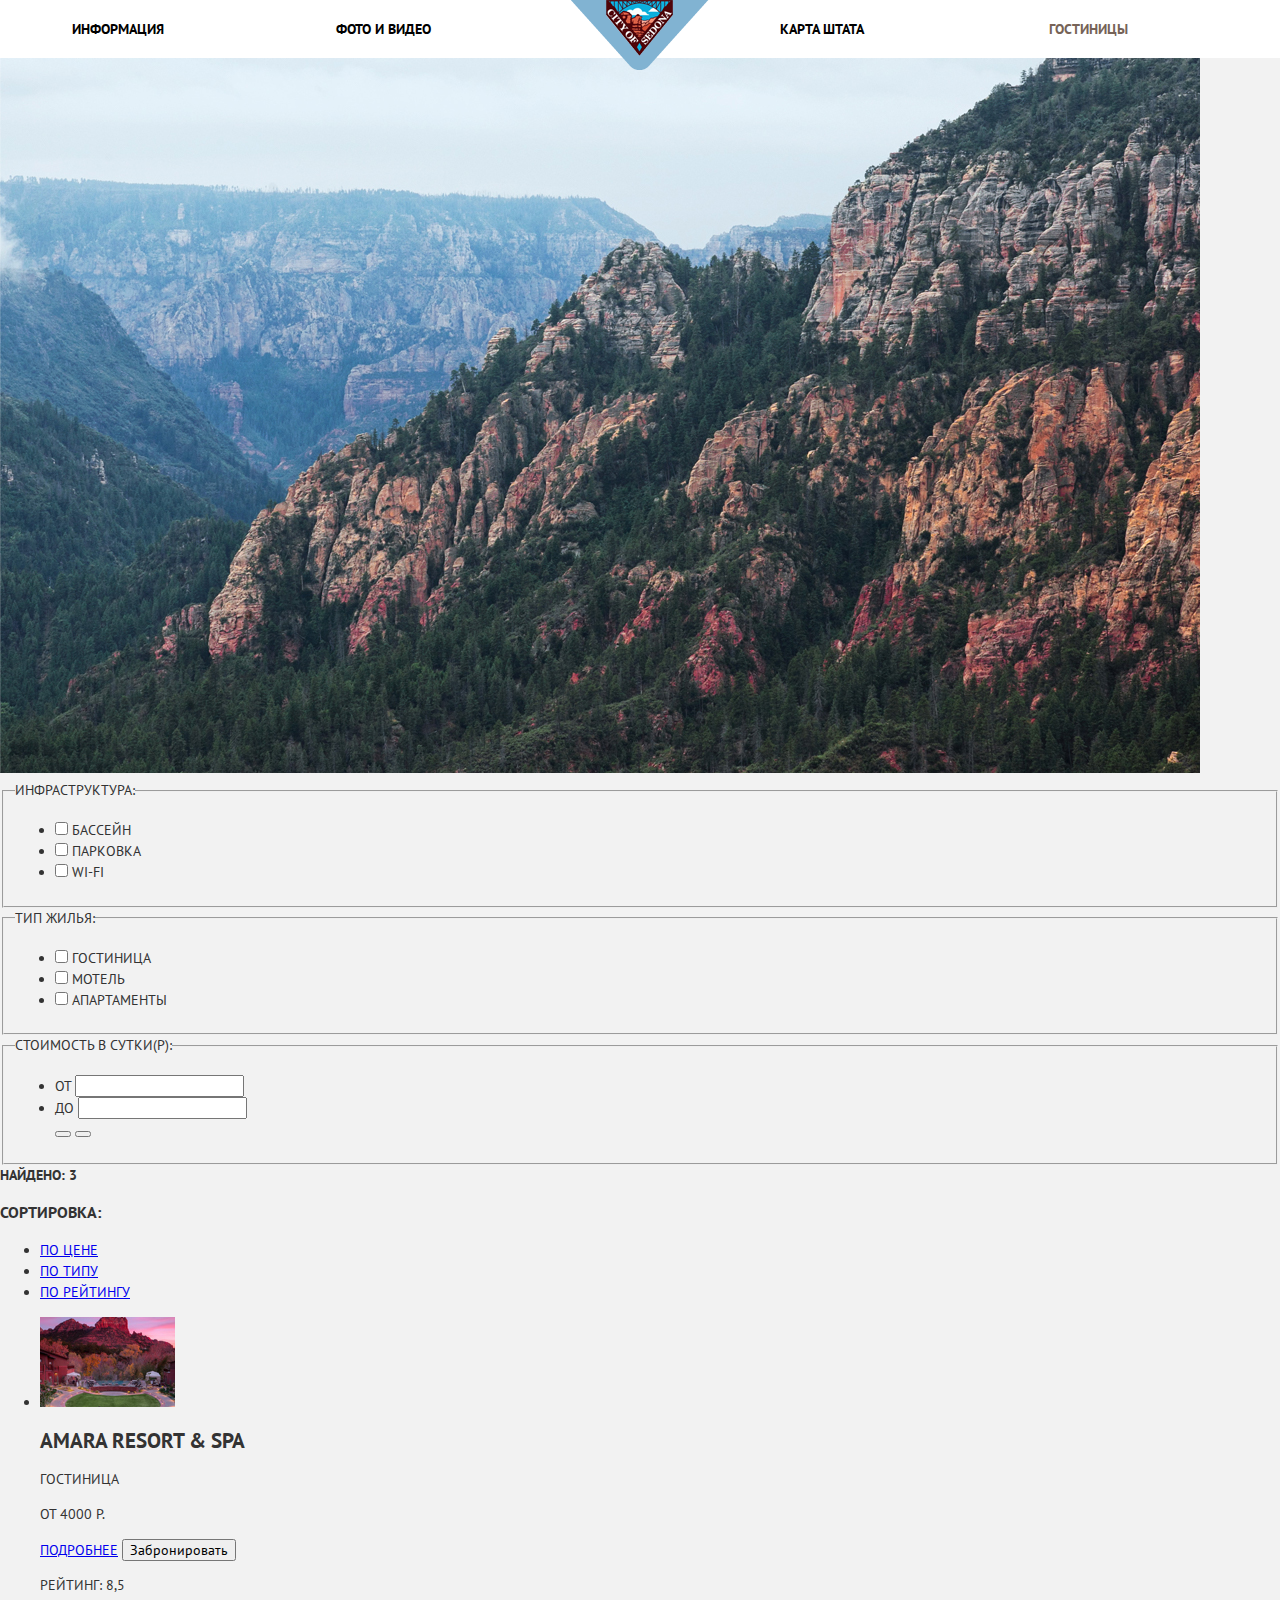
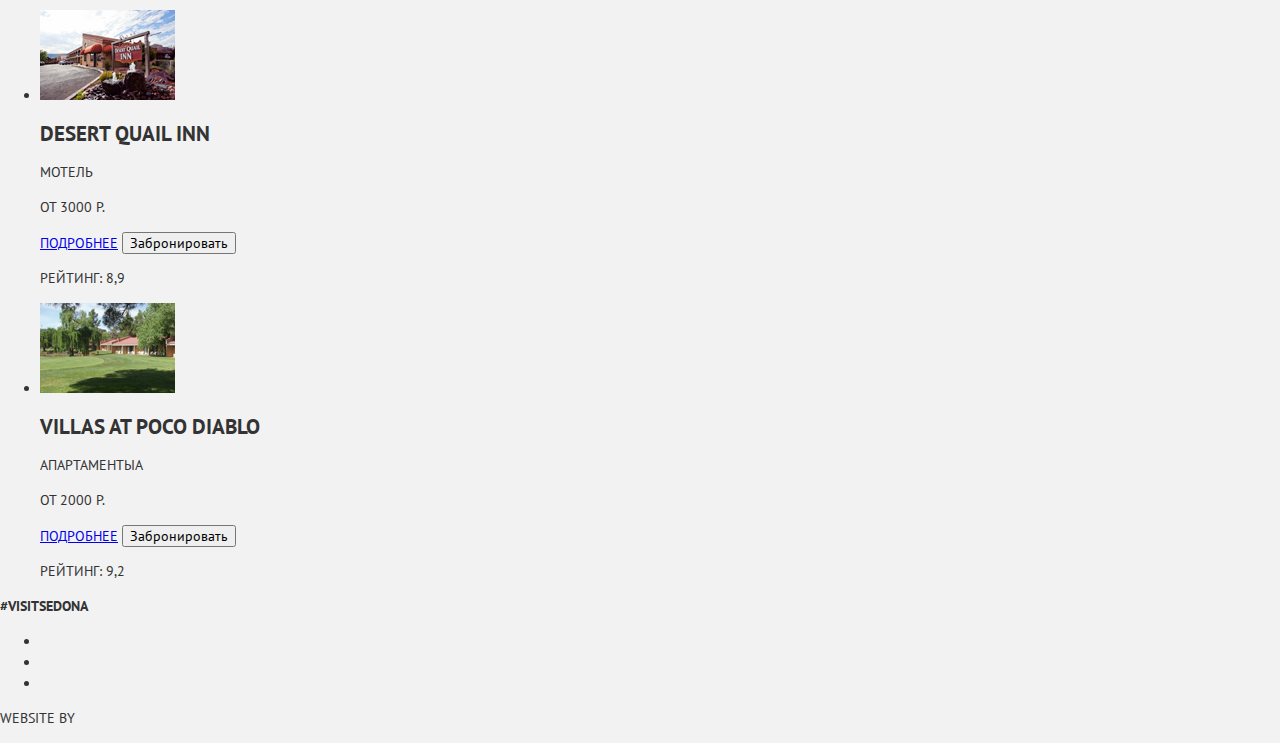
==== hotels.html @ 904fd927 "fix header markup and add styles" ====
<!DOCTYPE html>
<html lang="ru">

<head>
    <meta charset="UTF-8">
    <title>Поиск гостиниц на сайте «Седона»</title>
    <link href="https://fonts.googleapis.com/css?family=PT+Sans:400,700&display=swap&subset=cyrillic" rel="stylesheet">
    <link href="css/normalize.css" rel="stylesheet">
    <link href="css/style.css" rel="stylesheet">
</head>

<body>
    <header class="main-header">
        <a class="main-logo" href="index.html"><img src="img/main-logo.png" width="138" height="70"
                alt="Главный логотип"></a>
        <nav class="main-navigation">
            <ul class="main-menu">
                <li class="menu-item"><a href="#">Информация</a></li>
                <li class="menu-item"><a href="#">Фото и видео</a></li>
                <li class="menu-item"><a href="#">Карта штата</a></li>
                <li class="menu-item current-page"><a>Гостиницы</a></li>
            </ul>
        </nav>
    </header>
    <main>
        <h1 class="visually-hidden">Поиск гостиниц на сайте «Седона»</h1>
        <section class="filter">
            <form action="" method="POST">
                <fieldset>
                    <legend class="filter-title">Инфраструктура:</legend>
                    <ul class="filter-list">
                        <li class="filter-item">
                            <input type="checkbox" name="pool" id="pool">
                            <label for="pool">Бассейн</label>
                        </li>
                        <li class="filter-item">
                            <input type="checkbox" name="parking" id="parking">
                            <label for="parking">Парковка</label>
                        </li>
                        <li class="filter-item">
                            <input type="checkbox" name="wi-fi" id="wi-fi">
                            <label for="wi-fi">Wi-Fi</label>
                        </li>
                    </ul>
                </fieldset>
                <fieldset>
                    <legend class="filter-title">Тип жилья:</legend>
                    <ul class="filter-list">
                        <li class="filter-item">
                            <input type="checkbox" name="hotel" id="hotel">
                            <label for="hotel">Гостиница</label>
                        </li>
                        <li class="filter-item">
                            <input type="checkbox" name="motel" id="motel">
                            <label for="motel">Мотель</label>
                        </li>
                        <li class="filter-item">
                            <input type="checkbox" name="apartments" id="apartments">
                            <label for="apartments">Апартаменты</label>
                        </li>
                    </ul>
                </fieldset>
                <fieldset>
                    <legend class="filter-title">Стоимость в сутки(р):</legend>
                    <ul class="filter-list">
                        <li class="filter-item">
                            <label for="price-from">От</label>
                            <input type="text" name="price-from" id="price-from">
                        </li>
                        <li class="filter-item">
                            <label for="price-to">До</label>
                            <input type="text" name="price-to" id="price-to">
                        </li>
                        <div class="range-filter">
                            <div class="progress-line">
                                <button type="button"><span class="visually-hidden">Цена от</span></button>
                                <button type="button"><span class="visually-hidden">Цена до</span></button>
                            </div>
                        </div>
                    </ul>
                </fieldset>
            </form>
        </section>
        <section class="content-sort">
            <b class="search-result">Найдено: 3</b>
            <h3 class="filter-title">Сортировка:</h3>
            <ul class="sort-list">
                <li><a href="#" class="list-item">По цене</a></li>
                <li><a href="#" class="list-item">По типу</a></li>
                <li><a href="#" class="list-item">По рейтингу</a></li>
            </ul>
            <div class="top-down-sort">
                <a class="top-sort" href="#"><span class="visually-hidden">По-возрастанию</span></a>
                <a class="down-sort" href="#"><span class="visually-hidden">По-убыванию</span></a>
            </div>
        </section>
        <section class="booking">
            <ul class="booking-list">
                <li class="booking-item">
                    <div class="booking-logo">
                        <img src="img/booking_item_1.jpg" width="135" height="90" alt="Гостиница Amara Resort & Spa">
                    </div>
                    <div class="booking-info">
                        <h2 class="booking-title">Amara Resort & Spa</h2>
                        <p class="booking-type">Гостиница</p>
                        <p class="booking-price">ОТ 4000 Р.</p>
                        <a href="#" class="btn booking-btn">Подробнее</a>
                        <button type="submit" class="btn">Забронировать</button>
                    </div>
                    <div class="rating">
                        <p class="rating-stars"></p>
                        <p class="rating-number">Рейтинг: 8,5</p>
                    </div>
                </li>
                <li class="booking-item">
                    <div class="booking-logo">
                        <img src="img/booking_item_2.jpg" width="135" height="90" alt="Мотель Desert Quail Inn">
                    </div>
                    <div class="booking-info">
                        <h2 class="booking-title">Desert Quail Inn</h2>
                        <p class="booking-type">Мотель</p>
                        <p class="booking-price">ОТ 3000 Р.</p>
                        <a href="#" class="btn booking-btn">Подробнее</a>
                        <button type="submit" class="btn">Забронировать</button>
                    </div>
                    <div class="rating">
                        <p class="rating-stars"></p>
                        <p class="rating-number">Рейтинг: 8,9</p>
                    </div>
                </li>
                <li class="booking-item">
                    <div class="booking-logo">
                        <img src="img/booking_item_3.jpg" width="135" height="90"
                            alt="Апартаменты Villas at Poco Diablo">
                    </div>
                    <div class="booking-info">
                        <h2 class="booking-title">Villas at Poco Diablo</h2>
                        <p class="booking-type">Апартаментыа</p>
                        <p class="booking-price">ОТ 2000 Р.</p>
                        <a href="#" class="btn booking-btn">Подробнее</a>
                        <button type="submit" class="btn">Забронировать</button>
                    </div>
                    <div class="rating">
                        <p class="rating-stars"></p>
                        <p class="rating-number">Рейтинг: 9,2</p>
                    </div>
                </li>
            </ul>

        </section>
    </main>
    <footer class="main-footer">
        <div class="footer-bottom">
            <b>#visitsedona</b>
            <div class="footer-social">
                <ul class="social-list">
                    <li><a class="social-item" href="#"><span class="visually-hidden">Twitter</span></a></li>
                    <li><a class="social-item" href="#"><span class="visually-hidden">Facebook</span></a></li>
                    <li><a class="social-item" href="#"><span class="visually-hidden">YouTube</span></a></li>
                </ul>
            </div>
            <div class="footer-developer">
                <p>Website by</p>
                <a class="footer-developer-logo" href="https://htmlacademy.ru/intensive/htmlcss"><span
                        class="visually-hidden">HTML Academy</span><a>
            </div>
        </div>
    </footer>
</body>

</html>
---- css/style.css ----
body {
    min-width: 1200px;

    font-size: 14px;
    line-height: 21px;
    font-family: 'PT Sans', 'Arial', sans-serif;

    text-transform: uppercase;

    background-color: #f2f2f2;
    color: #333333;
}

.container {
    margin: 0 auto;

    width: 1200px;

    box-shadow: 0px 5px 5px 0px rgba(0, 0, 0, 0.2);
}

.visually-hidden:not(:focus):not(:active),
input[type="checkbox"].visually-hidden,
input[type="radio"].visually-hidden {
    position: absolute;

    width: 1px;
    height: 1px;
    margin: -1px;
    border: 0;
    padding: 0;

    white-space: nowrap;

    clip-path: inset(100%);
    clip: rect(0 0 0 0);
    overflow: hidden;
}

.main-header {
    position: relative;

    min-height: 780px;

    background-color: #fff;

    background: url("../img/header_bg.jpg") 0 0 no-repeat;
    z-index: -1;
}

.main-menu {
    display: flex;

    margin: 0;
    padding: 0 72px;

    list-style: none;

    background-color: #fff;
}

.main-logo img {
    position: absolute;

    display: block;
    top: 0;
    left: 50%;

    margin-left: -69px;

    width: 138px;
    height: 70px;
}

.menu-item {
    padding: 16px 0;

    width: 264px;

    text-align: left;
}

.menu-item:nth-child(n + 3) {
    text-align: right;
}

.menu-item a {

    line-height: 26px;
    font-weight: bold;

    text-decoration: none;

    color: #000;
}

.menu-item a:hover {
    color: #81b3d2;
}

.menu-item a:active {
    color: #000;
    opacity: 0.3;
}

.menu-item.current-page a,
.menu-item.current-page a:hover,
.menu-item.current-page a:active {
    color: #766357;
    opacity: 1;
}

.header-greeting-title {
    position: relative;

    padding-top: 76px;
    padding-bottom: 80px;
}

.header-greeting-title img {
    display: block;

    margin: 0 auto;
}

.header-greeting-title::after {
    content: "";

    position: absolute;

    bottom: 0;
    left: 0;

    width: 1200px;
    height: 57px;
    background: url("../img/decorate_header_shape.png") 0 0 no-repeat;
}

.about-description {
    padding: 60px 313px 53px 312px;
    background-color: #fff;
}

.about-description b {
    display: inline-block;

    padding-bottom: 30px;

    font-size: 21px;
    line-height: 26px;

    text-align: center;

    color: #000;
}

.about-description p {
    margin: 0;

    line-height: 26px;

    text-align: center;
}
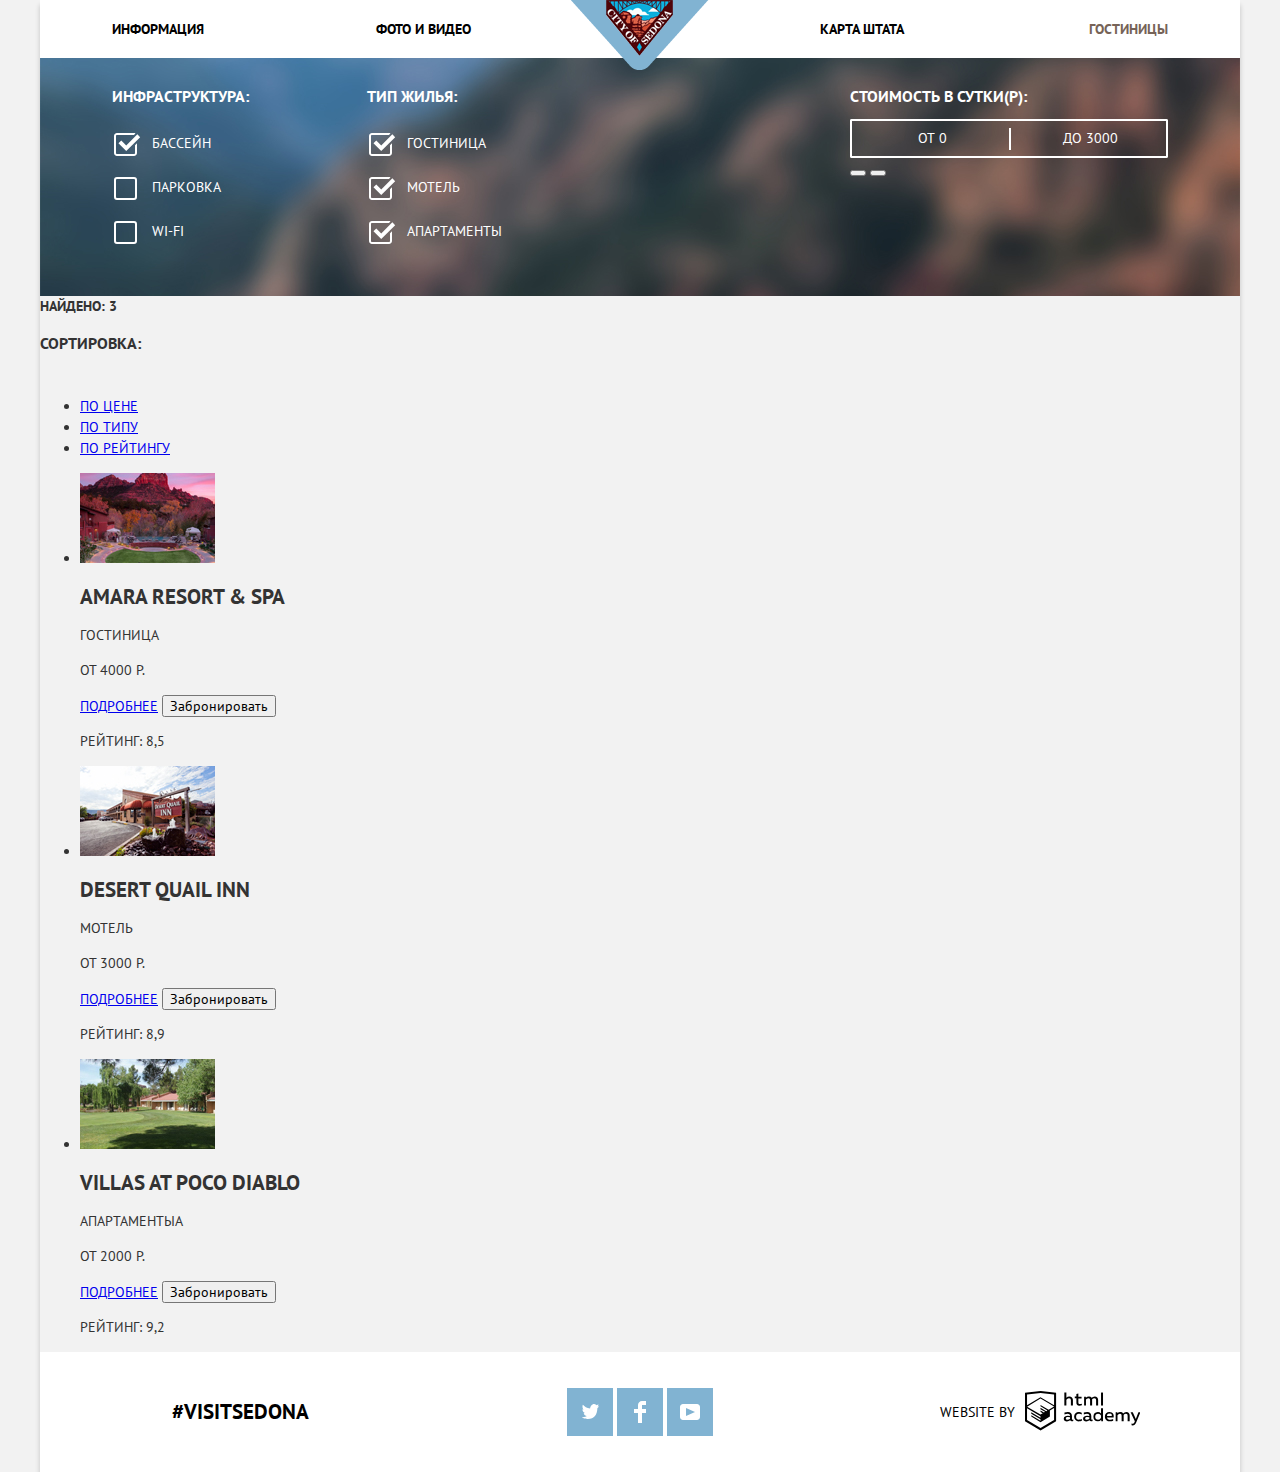
==== commit d564538a: "add styles to header filter of inner page" ====
--- a/hotels.html
+++ b/hotels.html
@@ -9,8 +9,8 @@
     <link href="css/style.css" rel="stylesheet">
 </head>
 
-<body>
-    <header class="main-header">
+<body class="container">
+    <header class="main-header inner-page">
         <a class="main-logo" href="index.html"><img src="img/main-logo.png" width="138" height="70"
                 alt="Главный логотип"></a>
         <nav class="main-navigation">
@@ -18,66 +18,70 @@
                 <li class="menu-item"><a href="#">Информация</a></li>
                 <li class="menu-item"><a href="#">Фото и видео</a></li>
                 <li class="menu-item"><a href="#">Карта штата</a></li>
-                <li class="menu-item current-page"><a>Гостиницы</a></li>
+                <li class="menu-item current-page"><a href="#">Гостиницы</a></li>
             </ul>
         </nav>
     </header>
     <main>
         <h1 class="visually-hidden">Поиск гостиниц на сайте «Седона»</h1>
         <section class="filter">
-            <form action="" method="POST">
-                <fieldset>
+            <form class="filter-form" action="" method="POST">
+                <fieldset class="filter-infrastructure">
                     <legend class="filter-title">Инфраструктура:</legend>
                     <ul class="filter-list">
                         <li class="filter-item">
-                            <input type="checkbox" name="pool" id="pool">
+                            <input class="visually-hidden checkbox-filter" type="checkbox" name="pool" id="pool"
+                                checked>
                             <label for="pool">Бассейн</label>
                         </li>
                         <li class="filter-item">
-                            <input type="checkbox" name="parking" id="parking">
+                            <input class="visually-hidden checkbox-filter" type="checkbox" name="parking" id="parking">
                             <label for="parking">Парковка</label>
                         </li>
                         <li class="filter-item">
-                            <input type="checkbox" name="wi-fi" id="wi-fi">
+                            <input class="visually-hidden checkbox-filter" type="checkbox" name="wi-fi" id="wi-fi">
                             <label for="wi-fi">Wi-Fi</label>
                         </li>
                     </ul>
                 </fieldset>
-                <fieldset>
+                <fieldset class="filter-housing-type">
                     <legend class="filter-title">Тип жилья:</legend>
                     <ul class="filter-list">
                         <li class="filter-item">
-                            <input type="checkbox" name="hotel" id="hotel">
+                            <input class="visually-hidden checkbox-filter" type="checkbox" name="hotel" id="hotel"
+                                checked>
                             <label for="hotel">Гостиница</label>
                         </li>
                         <li class="filter-item">
-                            <input type="checkbox" name="motel" id="motel">
+                            <input class="visually-hidden checkbox-filter" type="checkbox" name="motel" id="motel"
+                                checked>
                             <label for="motel">Мотель</label>
                         </li>
                         <li class="filter-item">
-                            <input type="checkbox" name="apartments" id="apartments">
+                            <input class="visually-hidden checkbox-filter" type="checkbox" name="apartments"
+                                id="apartments" checked>
                             <label for="apartments">Апартаменты</label>
                         </li>
                     </ul>
                 </fieldset>
-                <fieldset>
+                <fieldset class="filter-price">
                     <legend class="filter-title">Стоимость в сутки(р):</legend>
-                    <ul class="filter-list">
-                        <li class="filter-item">
+                    <div class="filter-price-wrapper">
+                        <div class="filter-price-item item-left">
                             <label for="price-from">От</label>
-                            <input type="text" name="price-from" id="price-from">
-                        </li>
-                        <li class="filter-item">
+                            <input type="text" name="price-from" id="price-from" value="0">
+                        </div>
+                        <div class="filter-price-item item-right">
                             <label for="price-to">До</label>
-                            <input type="text" name="price-to" id="price-to">
-                        </li>
-                        <div class="range-filter">
-                            <div class="progress-line">
-                                <button type="button"><span class="visually-hidden">Цена от</span></button>
-                                <button type="button"><span class="visually-hidden">Цена до</span></button>
-                            </div>
+                            <input type="text" name="price-to" id="price-to" value="3000">
                         </div>
-                    </ul>
+                    </div>
+                    <div class="range-filter">
+                        <div class="progress-line">
+                            <button type="button"><span class="visually-hidden">Цена от</span></button>
+                            <button type="button"><span class="visually-hidden">Цена до</span></button>
+                        </div>
+                    </div>
                 </fieldset>
             </form>
         </section>
@@ -150,21 +154,61 @@
         </section>
     </main>
     <footer class="main-footer">
-        <div class="footer-bottom">
+        <div class="footer-bottom inner-page">
             <b>#visitsedona</b>
             <div class="footer-social">
                 <ul class="social-list">
-                    <li><a class="social-item" href="#"><span class="visually-hidden">Twitter</span></a></li>
-                    <li><a class="social-item" href="#"><span class="visually-hidden">Facebook</span></a></li>
-                    <li><a class="social-item" href="#"><span class="visually-hidden">YouTube</span></a></li>
+                    <li><a class="social-item social-vk" href="#"><span class="visually-hidden">Twitter</span></a>
+                    </li>
+                    <li><a class="social-item social-fb" href="#"><span class="visually-hidden">Facebook</span></a>
+                    </li>
+                    <li><a class="social-item social-youtube" href="#"><span class="visually-hidden">YouTube</span></a>
+                    </li>
                 </ul>
             </div>
             <div class="footer-developer">
                 <p>Website by</p>
-                <a class="footer-developer-logo" href="https://htmlacademy.ru/intensive/htmlcss"><span
-                        class="visually-hidden">HTML Academy</span><a>
+                <a class="footer-developer-logo" href="https://htmlacademy.ru/intensive/htmlcss"><svg id="Layer_1"
+                        data-name="Layer 1" xmlns="http://www.w3.org/2000/svg" viewBox="0 0 113 39">
+                        <title>logo_name</title>
+                        <path
+                            d="M401.93,351.51a2.07,2.07,0,0,0,.58-0.11v1.4a3.41,3.41,0,0,1-1.24.22,1.75,1.75,0,0,1-1.75-1,5.08,5.08,0,0,1-3.3,1.13c-1.59,0-3.06-.87-3.06-2.68,0-2.24,2.08-2.93,3.9-2.93a11.63,11.63,0,0,1,2.28.26v-0.31c0-1.09-.8-1.86-2.3-1.86a7.79,7.79,0,0,0-3.15.67v-1.79a10.72,10.72,0,0,1,3.35-.58c2.48,0,4,1.18,4,3.83v3.14A0.57,0.57,0,0,0,401.93,351.51Zm-6.76-1.19a1.42,1.42,0,0,0,1.64,1.29,3.56,3.56,0,0,0,2.53-1V349.1a10.21,10.21,0,0,0-1.9-.22C396.34,348.89,395.17,349.23,395.17,350.33Z"
+                            transform="translate(-355.09 -323.29)" />
+                        <path
+                            d="M408.15,343.91a5.29,5.29,0,0,1,2.7.67v1.79a4.28,4.28,0,0,0-2.42-.73,2.89,2.89,0,1,0,0,5.76,5.26,5.26,0,0,0,2.55-.67v1.8a6.58,6.58,0,0,1-2.9.6,4.42,4.42,0,0,1-4.72-4.54A4.54,4.54,0,0,1,408.15,343.91Z"
+                            transform="translate(-355.09 -323.29)" />
+                        <path
+                            d="M420.93,351.51a2.07,2.07,0,0,0,.58-0.11v1.4a3.41,3.41,0,0,1-1.24.22,1.75,1.75,0,0,1-1.75-1,5.08,5.08,0,0,1-3.3,1.13c-1.59,0-3.06-.87-3.06-2.68,0-2.24,2.08-2.93,3.9-2.93a11.63,11.63,0,0,1,2.28.26v-0.31c0-1.09-.8-1.86-2.3-1.86a7.79,7.79,0,0,0-3.15.67v-1.79a10.72,10.72,0,0,1,3.35-.58c2.48,0,4,1.18,4,3.83v3.14A0.57,0.57,0,0,0,420.93,351.51Zm-6.76-1.19a1.42,1.42,0,0,0,1.64,1.29,3.56,3.56,0,0,0,2.53-1V349.1a10.21,10.21,0,0,0-1.9-.22C415.33,348.89,414.17,349.23,414.17,350.33Z"
+                            transform="translate(-355.09 -323.29)" />
+                        <path
+                            d="M431.76,340.14V352.9H430v-1.39a4.07,4.07,0,0,1-3.35,1.62,4.62,4.62,0,0,1,0-9.22,4,4,0,0,1,3.15,1.37v-5.14h2ZM427,345.62a2.9,2.9,0,0,0,0,5.8,3,3,0,0,0,2.79-1.84v-2.13A3.06,3.06,0,0,0,427,345.62Z"
+                            transform="translate(-355.09 -323.29)" />
+                        <path
+                            d="M438.08,343.91c3.48,0,4.68,2.81,4.12,5.34h-6.58c0.22,1.57,1.75,2.22,3.35,2.22a6.41,6.41,0,0,0,2.77-.62v1.68a7.5,7.5,0,0,1-3.14.6c-2.68,0-5-1.53-5-4.61A4.39,4.39,0,0,1,438.08,343.91Zm0.09,1.62a2.39,2.39,0,0,0-2.57,2.26h4.85A2.06,2.06,0,0,0,438.17,345.53Z"
+                            transform="translate(-355.09 -323.29)" />
+                        <path
+                            d="M444.19,352.9v-8.75h1.73v1.09a4,4,0,0,1,2.92-1.33,3,3,0,0,1,2.73,1.4,4.33,4.33,0,0,1,3.06-1.4,3.21,3.21,0,0,1,3.32,3.52v5.47h-2v-5.41a1.67,1.67,0,0,0-1.73-1.84,2.94,2.94,0,0,0-2.17,1.18c0,0.2,0,.4,0,0.6v5.47h-2v-5.41a1.67,1.67,0,0,0-1.73-1.84,3.11,3.11,0,0,0-2.32,1.35v5.91h-2Z"
+                            transform="translate(-355.09 -323.29)" />
+                        <path
+                            d="M466.56,344.15h2l-4.1,9.93c-0.95,2.28-2.19,3-3.52,3a5,5,0,0,1-1.15-.15v-1.66a3,3,0,0,0,.89.13c0.95,0,1.66-.67,2.17-2l0.18-.44-4.16-8.82H461l3,6.6Z"
+                            transform="translate(-355.09 -323.29)" />
+                        <path
+                            d="M395.75,324.82v5a4,4,0,0,1,2.83-1.2,3.41,3.41,0,0,1,3.61,3.57v5.41h-2v-5.16a1.9,1.9,0,0,0-2-2.1,3.08,3.08,0,0,0-2.44,1.46v5.8h-2V324.82h2Z"
+                            transform="translate(-355.09 -323.29)" />
+                        <path
+                            d="M407.52,325.71v3.12h3.17v1.71h-3.17v4c0,1.15.53,1.53,1.66,1.53a4.71,4.71,0,0,0,1.77-.35v1.68a7.14,7.14,0,0,1-2.35.38,2.68,2.68,0,0,1-3-2.88v-4.38H404v-1.71h1.57v-2.64Z"
+                            transform="translate(-355.09 -323.29)" />
+                        <path
+                            d="M413.19,337.58v-8.75h1.73v1.09a4,4,0,0,1,2.92-1.33,3,3,0,0,1,2.73,1.4,4.33,4.33,0,0,1,3.06-1.4,3.21,3.21,0,0,1,3.32,3.52v5.47h-2v-5.41a1.67,1.67,0,0,0-1.73-1.84,2.94,2.94,0,0,0-2.17,1.18c0,0.2,0,.4,0,0.6v5.47h-2v-5.41a1.67,1.67,0,0,0-1.73-1.84,3.11,3.11,0,0,0-2.32,1.35v5.91h-2Z"
+                            transform="translate(-355.09 -323.29)" />
+                        <rect x="74.72" y="1.52" width="1.95" height="12.76" />
+                        <path
+                            d="M370.53,323.31l-0.16,0-15.28,1.6v28L370.37,362l15.28-9.09v-28Zm13.12,28.45-13.28,7.9-13.28-7.9V340.28l13.22,7.87,0,1.43-9.07-5.4v1.38l9.11,5.47,0,1.46-9.1-5.42v1.38l9.11,5.47h0l9.19-5.5v-1.39h0v-4.52l4.1-2.45v11.67Zm0-13.16L380,340.74h0l-1.68,1-8-4.76v1.38l6.84,4.07-0.06,0-0.15.09-1,.57-5.64-3.36v1.38l4.45,2.65-1.05.7,0,0-3.36-2v1.38l2.21,1.3-2.25,1.35-13.16-7.82,13.17-7.92h0Zm0-1.39-13.35-7.87h0l-13.2,7.86v-10.5l13.28-1.39,13.28,1.39v10.51Z"
+                            transform="translate(-355.09 -323.29)" />
+                    </svg><span class="visually-hidden">HTML Academy</span><a>
             </div>
         </div>
+
     </footer>
 </body>
 
--- a/css/style.css
+++ b/css/style.css
@@ -45,7 +45,10 @@
     background-color: #fff;
 
     background: url("../img/header_bg.jpg") 0 0 no-repeat;
-    z-index: -1;
+}
+
+.main-header.inner-page {
+    min-height: 58px;
 }
 
 .main-menu {
@@ -85,7 +88,6 @@
 }
 
 .menu-item a {
-
     line-height: 26px;
     font-weight: bold;
 
@@ -160,4 +162,835 @@
     line-height: 26px;
 
     text-align: center;
+}
+
+.feature-1,
+.feature-2,
+.feature-3-5 {
+    display: flex;
+}
+
+.feature-info {
+    padding: 47px 45px 58px 45px;
+    width: 400px;
+
+    text-align: center;
+
+    color: #fff;
+    background-color: #81b3d2;
+}
+
+.feature-3-5 .feature-info {
+    padding: 47px 60px 58px 60px;
+    background-color: #eeeeee;
+}
+
+.feature-title {
+    margin: 0;
+    padding-bottom: 24px;
+
+    font-size: 21px;
+    line-height: 21px;
+    font-weight: bold;
+}
+
+.feature-3-5 .feature-title {
+    color: #000;
+}
+
+.feature-number {
+    position: relative;
+
+    display: inline-block;
+
+    margin: 0;
+    padding-bottom: 22px;
+}
+
+.feature-3-5 .feature-number {
+    color: #333333;
+}
+
+.feature-number::before {
+    content: "";
+
+    position: absolute;
+
+    top: 10px;
+    left: -17px;
+
+    width: 14px;
+    height: 1px;
+    background-color: #fff;
+}
+
+.feature-3-5 .feature-number::before {
+    background-color: #333333;
+}
+
+.feature-number::after {
+    content: "";
+
+    position: absolute;
+
+    top: 10px;
+    left: 23px;
+
+    width: 14px;
+    height: 1px;
+    background-color: #fff;
+}
+
+.feature-3-5 .feature-number::after {
+    background-color: #333333;
+}
+
+.feature-description {
+    margin: 0;
+}
+
+.feature-3-5 .feature-description {
+    color: #333333;
+}
+
+.feature-logo {
+    width: 800px;
+    height: 256px;
+}
+
+.feature-logo img {
+    width: 800px;
+    height: 256px;
+}
+
+.services {
+    background-color: #fff;
+}
+
+.services-list {
+    display: flex;
+
+    margin: 0;
+    padding: 0;
+
+    list-style: none;
+}
+
+.services-item {
+    position: relative;
+
+    padding: 162px 55px 84px 55px;
+    width: 400px;
+
+    text-align: center;
+}
+
+.services-item:after {
+    content: "";
+
+    position: absolute;
+
+    top: 60px;
+    left: 50%;
+}
+
+.services-item:first-child:after {
+    top: 60px;
+
+    width: 76px;
+    height: 72px;
+
+    margin-left: -38px;
+
+    background: url("../img/service_icon_1.svg") 0 0 no-repeat;
+}
+
+.services-item:nth-child(2):after {
+    top: 59px;
+
+    width: 74px;
+    height: 70px;
+
+    margin-left: -35px;
+    background: url("../img/service_icon_2.svg") 0 0 no-repeat;
+}
+
+.services-item:last-child:after {
+    top: 56px;
+
+    width: 64px;
+    height: 76px;
+
+    margin-left: -32px;
+    background: url("../img/service_icon_3.svg") 0 0 no-repeat;
+}
+
+.service-title {
+    margin: 0;
+    padding-bottom: 21px;
+
+    font-size: 21px;
+    line-height: 21px;
+    font-weight: bold;
+}
+
+.service-description {
+    margin: 0;
+}
+
+.reservation {
+    padding: 57px 316px 0 316px;
+    background-color: #fff;
+}
+
+
+.reservation b {
+    display: inline-block;
+
+    padding-bottom: 30px;
+
+    width: 568px;
+
+    font-size: 30px;
+    line-height: 36px;
+    font-weight: bold;
+
+    text-align: center;
+
+    color: #000;
+}
+
+.reservation p {
+    margin: 0;
+    padding-bottom: 47px;
+
+    text-align: center;
+}
+
+.reservation-button {
+    font: inherit;
+    color: inherit;
+
+    display: inline-block;
+
+    margin: 0 auto;
+    padding: 34px 139px;
+
+    font-size: 21px;
+    line-height: 26px;
+    font-weight: bold;
+    text-transform: uppercase;
+
+    width: 568px;
+
+    color: #fff;
+    background-color: #766357;
+    border: none;
+}
+
+.reservation-button:hover {
+    background-color: #604e43;
+}
+
+.reservation-button:active {
+    background-color: #503e33;
+    color: rgba(255, 255, 255, 0.3);
+}
+
+.footer-contact-map {
+    position: relative;
+
+    width: 1200px;
+    height: 593px;
+}
+
+.footer-contact-map iframe {
+    width: 100%;
+    height: 100%;
+}
+
+.footer-bottom {
+    display: flex;
+    align-items: center;
+
+    position: absolute;
+
+    bottom: 0;
+    left: 0;
+
+    background-color: rgba(255, 255, 255, 0.9);
+}
+
+.footer-bottom.inner-page {
+    display: flex;
+
+    position: relative;
+
+    background-color: #fff;
+}
+
+.footer-bottom b {
+    display: inline-block;
+
+    width: 400px;
+
+    font-size: 21px;
+    line-height: 26px;
+    font-weight: bold;
+
+    text-align: center;
+
+    color: #000;
+}
+
+.footer-social {
+    width: 400px;
+
+    padding: 36px 0;
+
+    text-align: center;
+}
+
+.social-list {
+    display: block;
+
+    margin: auto 0;
+    padding: 0;
+
+    list-style: none;
+}
+
+.social-list li {
+    display: inline-block;
+
+    vertical-align: middle;
+}
+
+.social-item {
+    position: relative;
+
+    display: block;
+
+    padding-right: 4px;
+
+    width: 46px;
+    height: 48px;
+
+    background-color: #81b3d2;
+}
+
+.social-item:hover {
+    background-color: #669ec0;
+}
+
+.social-item:active {
+    background-color: #5496bd;
+}
+
+.social-item:active::before {
+    opacity: 0.3;
+}
+
+.social-item:last-child {
+    padding-right: 0px;
+}
+
+.social-item::before {
+    content: "";
+
+    position: absolute;
+}
+
+.social-vk::before {
+    top: 50%;
+    left: 50%;
+
+    margin-top: -8px;
+    margin-left: -9px;
+
+    width: 18px;
+    height: 16px;
+
+    background: url("../img/social_twitter.svg") center no-repeat;
+}
+
+.social-fb::before {
+    top: 50%;
+    left: 50%;
+
+    margin-top: -11px;
+    margin-left: -6px;
+
+    width: 12px;
+    height: 22px;
+
+    background: url("../img/social_facebook.svg") center no-repeat;
+}
+
+.social-youtube::before {
+    top: 50%;
+    left: 50%;
+
+    margin-top: -8px;
+    margin-left: -10px;
+
+    width: 20px;
+    height: 16px;
+
+    background: url("../img/social_youtube.svg") center no-repeat;
+}
+
+.footer-developer {
+    width: 400px;
+
+    text-align: center;
+}
+
+.footer-developer p {
+    display: inline-block;
+
+    vertical-align: middle;
+
+    margin: 0;
+    padding-right: 6px;
+
+    line-height: 26px;
+
+    color: #000;
+}
+
+.footer-developer-logo {
+    display: inline-block;
+
+    vertical-align: middle;
+
+    width: 115px;
+    height: 42px;
+}
+
+.footer-developer-logo:hover svg {
+    fill: #81b3d2;
+}
+
+.footer-developer-logo:active svg {
+    fill: #bdbbbc;
+}
+
+.modal {
+    box-sizing: border-box;
+
+    padding: 55px;
+
+    width: 568px;
+    height: 395px;
+
+    background-color: #fff;
+}
+
+.form-group {
+    position: relative;
+
+    display: flex;
+    justify-content: space-between;
+    align-items: center;
+
+    margin-bottom: 29px;
+}
+
+.form-date-wrapper {
+    position: relative;
+
+}
+
+.form-group label {
+    line-height: 26px;
+
+    font-weight: bold;
+
+    color: #000;
+}
+
+.form-group input {
+    font: inherit;
+
+    box-sizing: border-box;
+
+    padding: 6px 13px;
+
+    width: 346px;
+
+    line-height: 26px;
+    font-weight: bold;
+
+    color: #000;
+    background-color: #f2f2f2;
+
+    text-transform: uppercase;
+
+    border: none;
+}
+
+.form-group input::placeholder {
+    font: inherit;
+
+    line-height: 26px;
+
+    color: #000;
+
+    text-transform: uppercase;
+}
+
+.form-group input:hover {
+    background-color: #ebebeb;
+}
+
+.form-group input:focus {
+    padding: 4px 11px;
+    padding-right: 34px;
+
+    background-color: #fff;
+    border: 2px solid #e5e5e5;
+
+    outline: none;
+}
+
+.calendar-button {
+    position: absolute;
+
+    padding: 0;
+
+    top: 0;
+    right: 0;
+
+    width: 37px;
+    height: 38px;
+
+    background-color: transparent;
+    border: none;
+}
+
+.calendar-icon {
+    display: block;
+    margin: auto;
+
+    width: 21px;
+    height: 22px;
+}
+
+.calendar-icon:hover {
+    fill: #000;
+    cursor: pointer;
+}
+
+.calendar-icon:active {
+    fill: #81b3d2;
+}
+
+.form-group-age {
+    margin-bottom: 54px;
+}
+
+.form-group-age-wrap {
+    display: flex;
+    justify-content: space-between;
+    align-items: center;
+
+    width: 229px;
+}
+
+.form-group-age-wrap:last-of-type label {
+    margin-left: 50px;
+}
+
+.form-group-age-wrap input {
+    padding: 6px 10px;
+
+    width: 38px;
+
+    text-align: center;
+}
+
+.count-buttons-wrap:first-of-type {
+    margin-right: 3px;
+}
+
+.form-group-age-wrap input:focus {
+    padding: 4px 8px;
+}
+
+.count-buttons-wrap {
+    display: flex;
+}
+
+.button-count-minus,
+.button-count-plus {
+    position: relative;
+
+    display: block;
+
+    width: 38px;
+    height: 38px;
+
+    background-color: #f2f2f2;
+
+    border: none;
+}
+
+.button-count-minus::before,
+.button-count-plus::before {
+    content: "";
+
+    position: absolute;
+
+    width: 12px;
+    height: 3px;
+
+    top: 50%;
+    left: 50%;
+
+    margin-top: -1.5px;
+    margin-left: -6px;
+
+    background-color: #a9a9a9;
+}
+
+.button-count-plus::after {
+    content: "";
+
+    position: absolute;
+
+    width: 3px;
+    height: 12px;
+
+    top: 50%;
+    left: 50%;
+
+    margin-top: -6px;
+    margin-left: -1.5px;
+
+    background-color: #a9a9a9;
+}
+
+.button-count-minus:hover::before,
+.button-count-plus:hover::before,
+.button-count-plus:hover::after {
+    background-color: #000;
+}
+
+.button-count-minus:active::before,
+.button-count-plus:active::before,
+.button-count-plus:active::after {
+    background-color: #81b3d2;
+}
+
+.modal-button {
+    font: inherit;
+
+    display: inline-block;
+
+    margin: 0 auto;
+    margin-bottom: 55px;
+    padding: 15px 196px 22px 196px;
+
+    font-size: 21px;
+    line-height: 26px;
+    font-weight: bold;
+
+    text-transform: uppercase;
+
+    width: 458px;
+
+    color: #fff;
+    background-color: #81b3d2;
+    border: none;
+}
+
+.modal-button:hover {
+    background-color: #669ec0;
+}
+
+.modal-button:active {
+    background-color: #5496bd;
+    color: rgba(255, 255, 255, 0.3)
+}
+
+.filter {
+    padding: 28px 72px 31px 72px;
+    background-color: #000;
+    background: url("../img/filter_bg.jpg") center no-repeat;
+
+    color: #fff;
+}
+
+.filter-form {
+    display: flex;
+}
+
+fieldset {
+    margin: 0;
+    padding: 0;
+
+    border: none;
+}
+
+.filter-infrastructure,
+.filter-housing-type {
+    width: 255px;
+}
+
+.filter-price {
+    margin-left: auto;
+}
+
+.filter-title {
+    padding-bottom: 26px;
+
+    font-size: 16px;
+    font-weight: bold;
+}
+
+.filter-price .filter-title {
+    padding-bottom: 12px;
+}
+
+.filter-list {
+    margin: 0;
+    padding: 0;
+
+    list-style: none;
+}
+
+.filter-infrastructure .filter-item,
+.filter-housing-type .filter-item {
+    position: relative;
+
+    padding-bottom: 23px;
+    padding-left: 40px;
+}
+
+.checkbox-filter+label::before {
+    content: "";
+
+    position: absolute;
+
+    box-sizing: border-box;
+
+    width: 23px;
+    height: 23px;
+
+    top: 0;
+    left: 2px;
+
+    border: 2px solid #fff;
+    border-radius: 3px;
+}
+
+.checkbox-filter:checked+label::before {
+    border: none;
+}
+
+.checkbox-filter:checked+label::after {
+    content: "";
+
+    position: absolute;
+
+    box-sizing: border-box;
+
+    width: 27px;
+    height: 23px;
+
+    top: 0;
+    left: 2px;
+
+    background: url("../img/checkbox-on.svg") center no-repeat;
+}
+
+.filter-price-wrapper {
+    display: flex;
+
+    width: 318px;
+}
+
+.filter-price-item-wrap {
+    width: 160px;
+}
+
+.filter-price-item label {
+    box-sizing: border-box;
+
+    display: inline-block;
+
+    margin-right: -4px;
+    padding: 7px 0;
+
+    text-align: right;
+
+    border: 2px solid #fff;
+    border-right: none;
+    border-radius: 2px 0 0 2px;
+}
+
+.item-left label {
+    width: 85px;
+}
+
+.item-right label {
+    position: relative;
+
+    width: 73px;
+
+    border-left: none;
+    border-radius: 0;
+}
+
+.item-right label::before {
+    content: "";
+
+    position: absolute;
+
+    width: 2px;
+    height: 22px;
+
+    top: 50%;
+    left: 0;
+
+    margin-top: -11px;
+
+    background-color: #fff;
+
+
+
+}
+
+
+.filter-price input {
+    font: inherit;
+    color: inherit;
+
+    display: inline-block;
+
+    box-sizing: border-box;
+
+    padding: 7px 4px;
+
+    text-align: left;
+    text-transform: uppercase;
+
+    background-color: transparent;
+
+    border: 2px solid #fff;
+    border-left: none;
+
+    outline: none;
+}
+
+.item-left input {
+    width: 74px;
+    border-right: none;
+    border-radius: 0;
+}
+
+.item-right input {
+    width: 86px;
+    border-radius: 0 2px 2px 0;
 }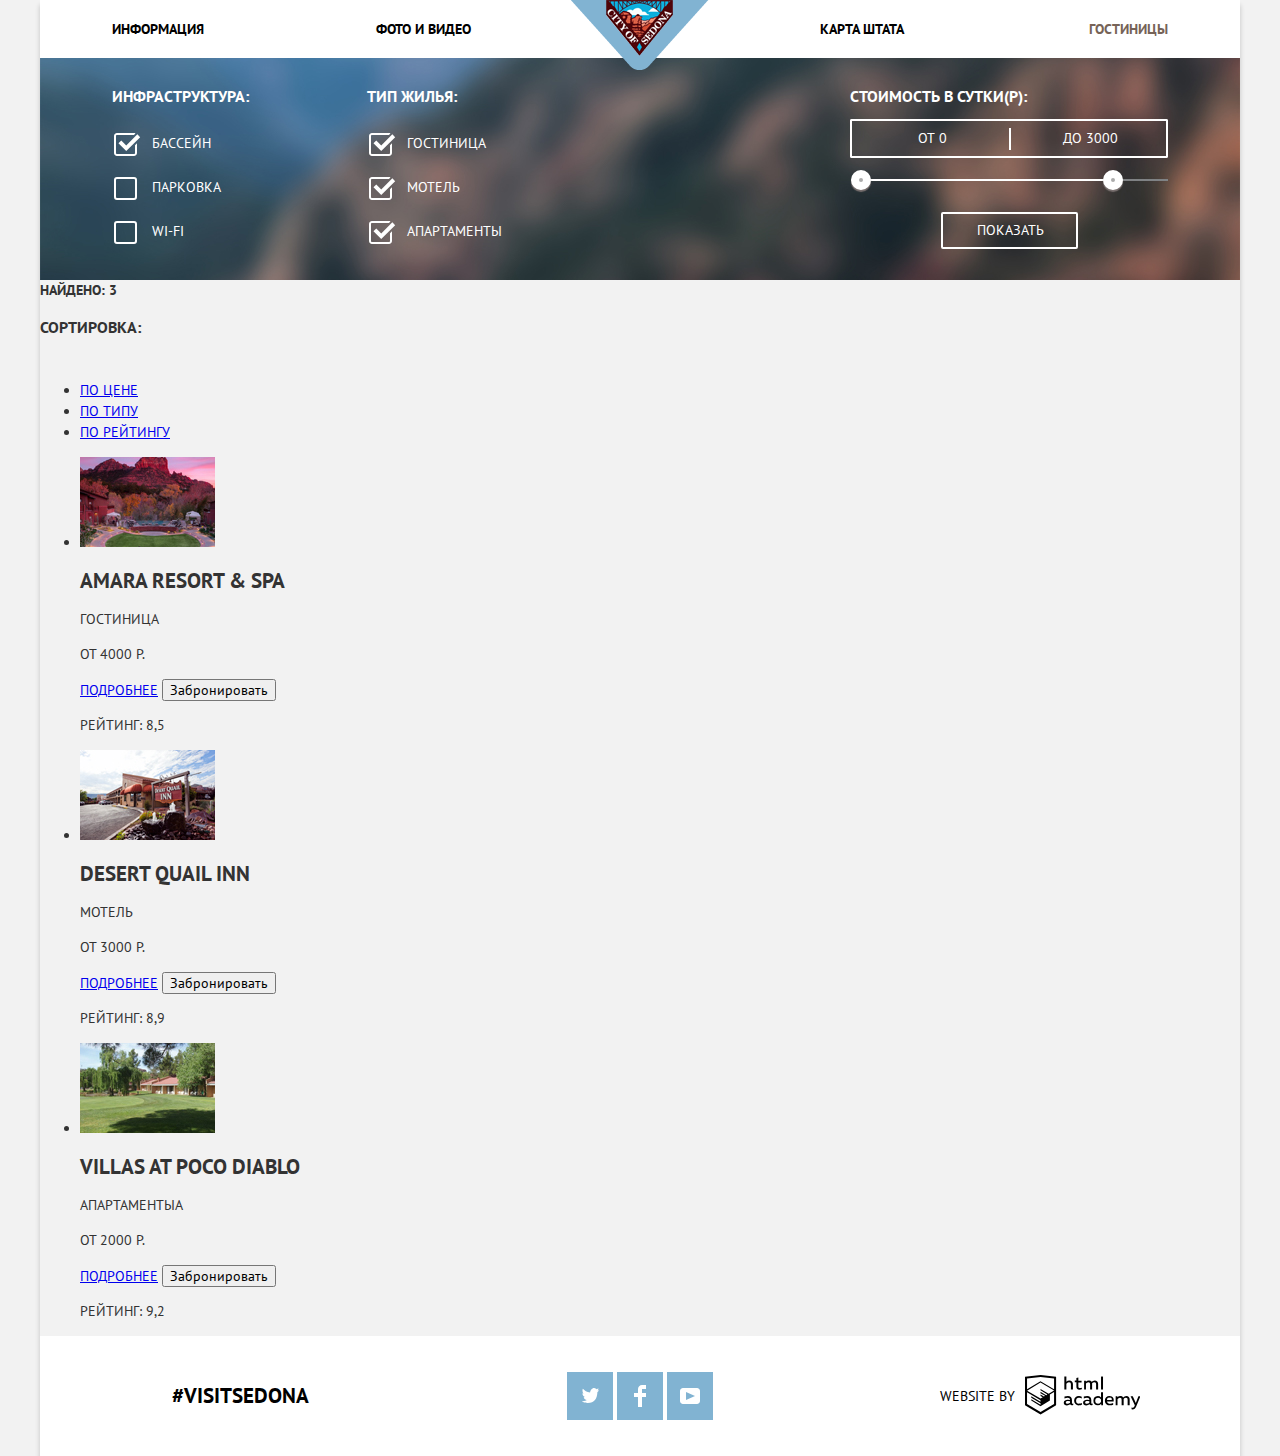
==== commit 27058236: "finish styling filter section" ====
--- a/hotels.html
+++ b/hotels.html
@@ -78,10 +78,13 @@
                     </div>
                     <div class="range-filter">
                         <div class="progress-line">
-                            <button type="button"><span class="visually-hidden">Цена от</span></button>
-                            <button type="button"><span class="visually-hidden">Цена до</span></button>
+                            <div class="control-trigger-min" tabindex="0"><span class="visually-hidden">Цена от</span>
+                            </div>
+                            <div class="control-trigger-max" tabindex="0"><span class="visually-hidden">Цена до</span>
+                            </div>
                         </div>
                     </div>
+                    <button type="submit" class="form-button">Показать</button>
                 </fieldset>
             </form>
         </section>
--- a/css/style.css
+++ b/css/style.css
@@ -868,6 +868,11 @@
     padding-left: 40px;
 }
 
+.filter-infrastructure .filter-item:last-of-type,
+.filter-housing-type .filter-item:last-of-type {
+    padding-bottom: 0;
+}
+
 .checkbox-filter+label::before {
     content: "";
 
@@ -903,6 +908,11 @@
     left: 2px;
 
     background: url("../img/checkbox-on.svg") center no-repeat;
+}
+
+.checkbox-filter:disabled+label::before,
+.checkbox-filter:checked:disabled+label::after {
+    opacity: 0.4;
 }
 
 .filter-price-wrapper {
@@ -957,11 +967,7 @@
     margin-top: -11px;
 
     background-color: #fff;
-
-
-
-}
-
+}
 
 .filter-price input {
     font: inherit;
@@ -993,4 +999,122 @@
 .item-right input {
     width: 86px;
     border-radius: 0 2px 2px 0;
+}
+
+.range-filter {
+    width: 317px;
+    height: 20px;
+
+    margin-left: 1px;
+    padding-top: 11px;
+    padding-bottom: 23px;
+
+}
+
+.progress-line {
+    position: relative;
+
+    display: block;
+
+    margin: 10px 0;
+
+    width: 317px;
+    height: 2px;
+
+
+    background-color: #7f8284;
+}
+
+.progress-line::after {
+    content: "";
+
+    position: absolute;
+
+    top: 50%;
+    left: 14px;
+
+    margin-top: -1px;
+
+    width: 246px;
+    height: 2px;
+
+    background-color: #fff;
+}
+
+.control-trigger-min,
+.control-trigger-max {
+    width: 4px;
+    height: 4px;
+
+    background-color: #ababab;
+
+    border: 8px solid #fff;
+    border-radius: 50%;
+
+    box-shadow: 0 2px 1px #79706f;
+
+    overflow: hidden;
+
+    cursor: pointer;
+}
+
+
+.control-trigger-min {
+    content: "";
+
+    position: absolute;
+
+    top: 50%;
+    left: 0px;
+
+    margin-top: -10px;
+    z-index: 1;
+}
+
+.control-trigger-max {
+    content: "";
+
+    position: absolute;
+
+    top: 50%;
+    left: 252px;
+
+    margin-top: -10px;
+    z-index: 1;
+}
+
+.control-trigger-min:hover,
+.control-trigger-max:hover {
+    margin-top: -11px;
+
+    width: 6px;
+    height: 6px;    
+}
+
+.form-button {
+    font: inherit;
+
+    display: block;
+
+    box-sizing: border-box;
+
+    margin: 0 auto;
+    padding: 6px 34px;
+
+    width: 137px;
+
+    text-transform: uppercase;
+
+    color: #fff;
+    background-color: transparent;
+    border: 2px solid #fff;
+    border-radius: 2px;
+}
+
+.form-button:hover {
+    padding: 8px 36px;
+
+    color: #000;
+    background-color: #fff;
+    border: none;
 }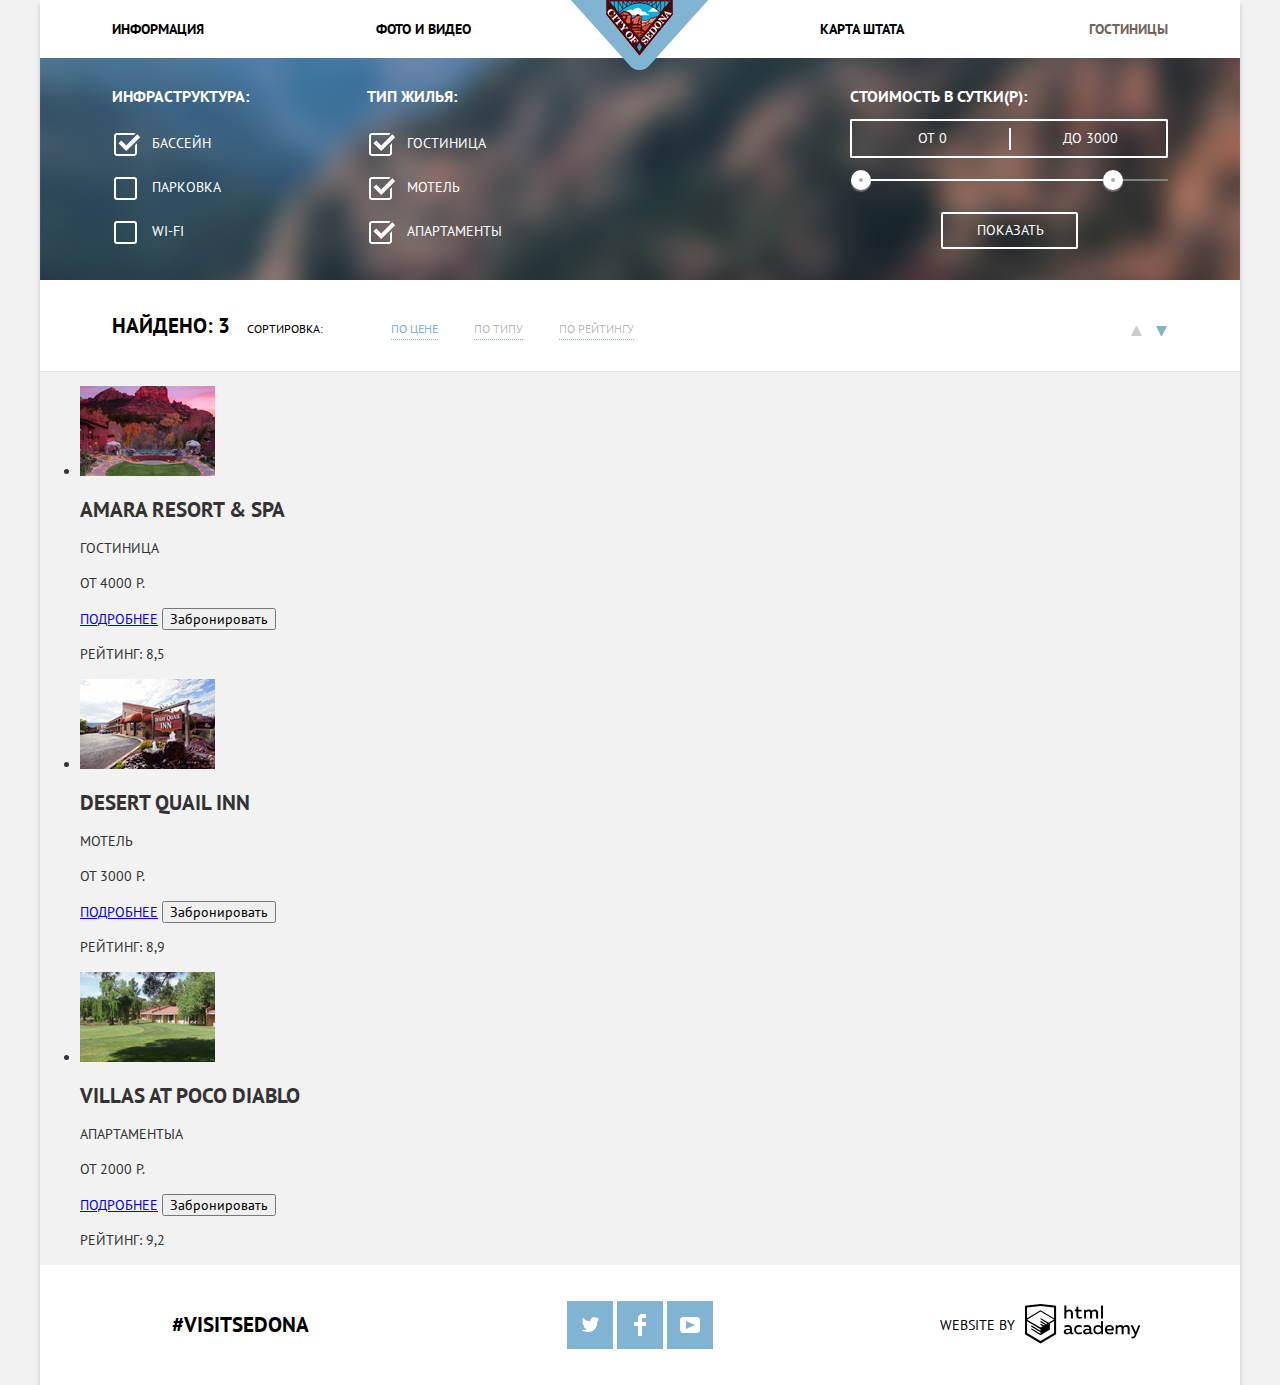
==== commit d71b29fb: "finish sort section on inner page" ====
--- a/hotels.html
+++ b/hotels.html
@@ -90,15 +90,21 @@
         </section>
         <section class="content-sort">
             <b class="search-result">Найдено: 3</b>
-            <h3 class="filter-title">Сортировка:</h3>
+            <h3 class="sort-title">Сортировка:</h3>
             <ul class="sort-list">
-                <li><a href="#" class="list-item">По цене</a></li>
+                <li><a href="#" class="list-item active">По цене</a></li>
                 <li><a href="#" class="list-item">По типу</a></li>
                 <li><a href="#" class="list-item">По рейтингу</a></li>
             </ul>
             <div class="top-down-sort">
-                <a class="top-sort" href="#"><span class="visually-hidden">По-возрастанию</span></a>
-                <a class="down-sort" href="#"><span class="visually-hidden">По-убыванию</span></a>
+                <ul class="top-down-list">
+                    <li class="sort-arrow sort-arrow-up">
+                        <a class="top-sort-arrow" href="#"><span class="visually-hidden">По-возрастанию</span></a>
+                    </li>
+                    <li class="sort-arrow active">
+                        <a class="down-sort-arrow" href="#"><span class="visually-hidden">По-убыванию</span></a>
+                    </li>
+                </ul>
             </div>
         </section>
         <section class="booking">
--- a/css/style.css
+++ b/css/style.css
@@ -1088,7 +1088,7 @@
     margin-top: -11px;
 
     width: 6px;
-    height: 6px;    
+    height: 6px;
 }
 
 .form-button {
@@ -1117,4 +1117,146 @@
     color: #000;
     background-color: #fff;
     border: none;
+}
+
+.content-sort {
+    display: flex;
+    align-items: center;
+
+    padding: 31px 72px;
+
+    background-color: #fff;
+    border-bottom: 1px solid #e5e5e5;
+}
+
+.search-result {
+    width: 135px;
+
+    font-size: 21px;
+    line-height: 26px;
+
+    color: #000;
+}
+
+.sort-title {
+    margin: 0;
+    padding: 0;
+    padding-top: 7px;
+
+    width: 105px;
+
+    font-size: 12px;
+    line-height: 18px;
+    font-weight: normal;
+
+    color: #000;
+}
+
+.sort-list {
+    margin: 0;
+    padding: 0;
+
+    width: 288px;
+
+    list-style: none;
+}
+
+.sort-list li {
+    display: inline-block;
+
+    margin-left: 32px;
+    padding-top: 7px;
+
+    border-bottom: 1px dotted #81b3d2;
+}
+
+.sort-list li:first-child {
+    margin-left: 39px;
+}
+
+.list-item {
+    font-size: 12px;
+    line-height: 18px;
+    text-decoration: none;
+
+    color: rgba(0, 0, 0, 0.3);
+}
+
+.list-item:hover {
+    color: #81b3d2;
+}
+
+.list-item:active {
+    color: #000;
+}
+
+.sort-list li:active {
+    border-bottom: none;
+}
+
+.list-item.active {
+    color: rgba(129, 179, 210, 1);
+
+    cursor: auto;
+}
+
+.top-down-sort {
+    margin-left: auto;
+    padding: 0 1px;
+
+    width: 36px;
+}
+
+.top-down-list {
+    margin: 0;
+    padding: 0;
+
+    list-style: none;
+}
+
+.sort-arrow {
+    display: inline-block;
+
+    vertical-align: bottom;
+    width: 11px;
+    height: 10px;
+}
+
+.sort-arrow-up {
+    margin-right: 10px;
+}
+
+.top-sort-arrow,
+.down-sort-arrow {
+    display: block;
+
+    border-width: 10px 5.5px;
+    border-style: solid;
+    border-color: #cbcbcb;
+
+    border-top: none;
+    border-left-color: transparent;
+    border-right-color: transparent;
+}
+
+.down-sort-arrow {
+    transform: rotate(180deg);
+}
+
+.sort-arrow a:hover {
+    border-color: #000;
+    border-left-color: transparent;
+    border-right-color: transparent;
+}
+
+.sort-arrow a:active {
+    border-color: #81b3d2;
+    border-left-color: transparent;
+    border-right-color: transparent;
+}
+
+.sort-arrow.active a {
+    border-color: #81b3d2;
+    border-left-color: transparent;
+    border-right-color: transparent;
 }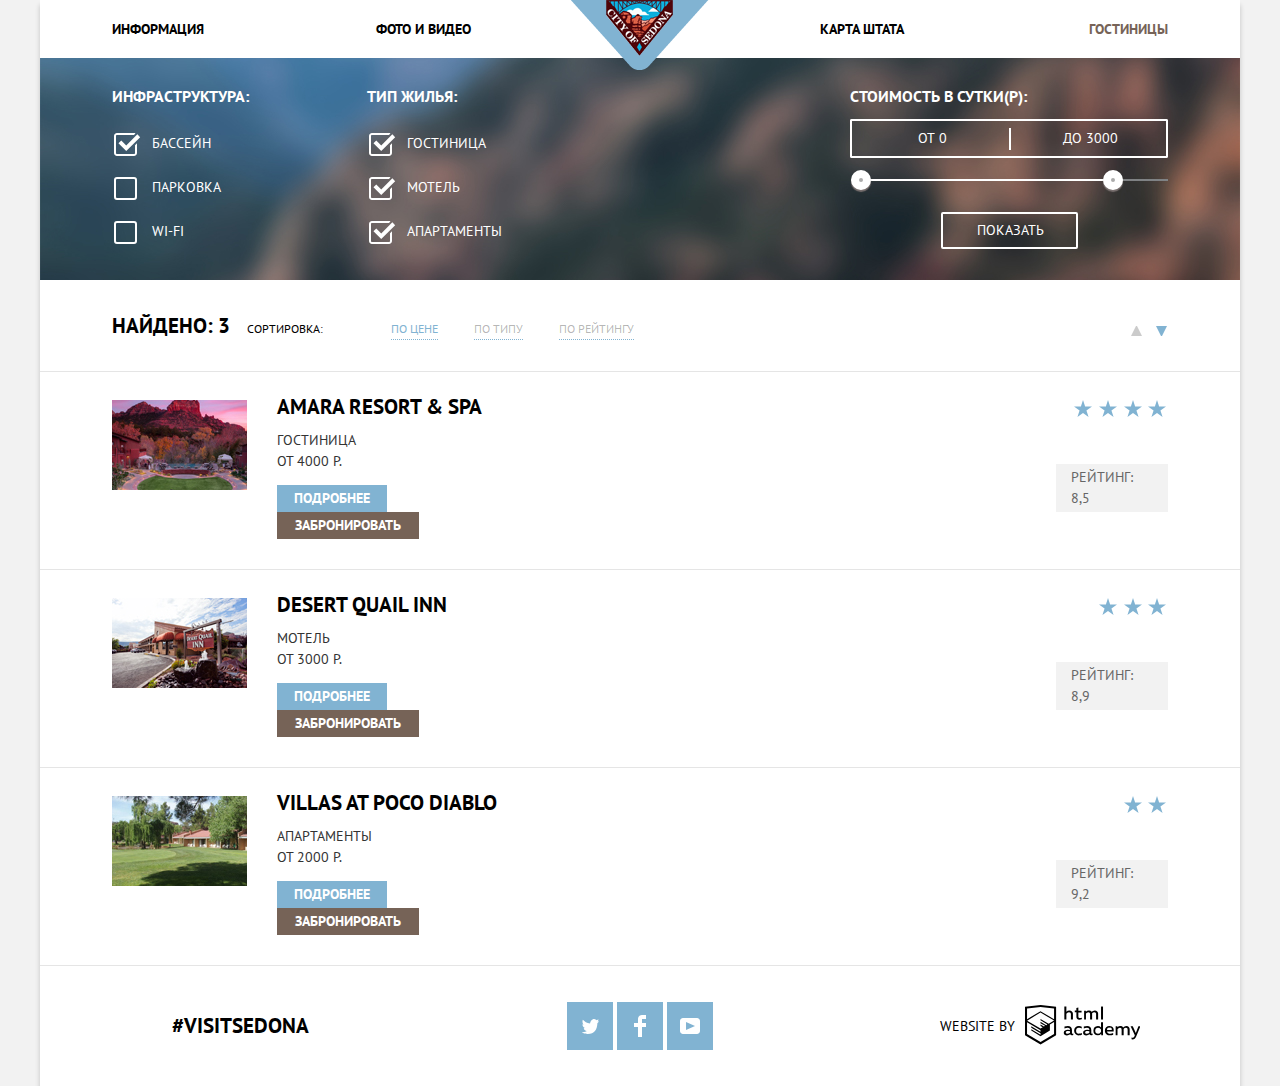
==== commit 8c2914de: "finish hotels inner page" ====
--- a/hotels.html
+++ b/hotels.html
@@ -117,11 +117,18 @@
                         <h2 class="booking-title">Amara Resort & Spa</h2>
                         <p class="booking-type">Гостиница</p>
                         <p class="booking-price">ОТ 4000 Р.</p>
-                        <a href="#" class="btn booking-btn">Подробнее</a>
-                        <button type="submit" class="btn">Забронировать</button>
+                        <a href="#" class="booking-more-info-button">Подробнее</a>
+                        <button type="button" class="booking-button">Забронировать</button>
                     </div>
                     <div class="rating">
-                        <p class="rating-stars"></p>
+                        <div class="rating-stars">
+                            <ul class="stars-list">
+                                <li class="star-item"></li>
+                                <li class="star-item"></li>
+                                <li class="star-item"></li>
+                                <li class="star-item"></li>
+                            </ul>
+                        </div>
                         <p class="rating-number">Рейтинг: 8,5</p>
                     </div>
                 </li>
@@ -133,11 +140,17 @@
                         <h2 class="booking-title">Desert Quail Inn</h2>
                         <p class="booking-type">Мотель</p>
                         <p class="booking-price">ОТ 3000 Р.</p>
-                        <a href="#" class="btn booking-btn">Подробнее</a>
-                        <button type="submit" class="btn">Забронировать</button>
+                        <a href="#" class="booking-more-info-button">Подробнее</a>
+                        <button type="button" class="booking-button">Забронировать</button>
                     </div>
                     <div class="rating">
-                        <p class="rating-stars"></p>
+                        <div class="rating-stars">
+                            <ul class="stars-list">
+                                <li class="star-item"></li>
+                                <li class="star-item"></li>
+                                <li class="star-item"></li>
+                            </ul>
+                        </div>
                         <p class="rating-number">Рейтинг: 8,9</p>
                     </div>
                 </li>
@@ -148,13 +161,18 @@
                     </div>
                     <div class="booking-info">
                         <h2 class="booking-title">Villas at Poco Diablo</h2>
-                        <p class="booking-type">Апартаментыа</p>
+                        <p class="booking-type">Апартаменты</p>
                         <p class="booking-price">ОТ 2000 Р.</p>
-                        <a href="#" class="btn booking-btn">Подробнее</a>
-                        <button type="submit" class="btn">Забронировать</button>
+                        <a href="#" class="booking-more-info-button">Подробнее</a>
+                        <button type="button" class="booking-button">Забронировать</button>
                     </div>
                     <div class="rating">
-                        <p class="rating-stars"></p>
+                        <div class="rating-stars">
+                            <ul class="stars-list">
+                                <li class="star-item"></li>
+                                <li class="star-item"></li>
+                            </ul>
+                        </div>
                         <p class="rating-number">Рейтинг: 9,2</p>
                     </div>
                 </li>
--- a/css/style.css
+++ b/css/style.css
@@ -743,12 +743,12 @@
     position: absolute;
 
     width: 12px;
-    height: 3px;
+    height: 4px;
 
     top: 50%;
     left: 50%;
 
-    margin-top: -1.5px;
+    margin-top: -2px;
     margin-left: -6px;
 
     background-color: #a9a9a9;
@@ -759,14 +759,14 @@
 
     position: absolute;
 
-    width: 3px;
+    width: 4px;
     height: 12px;
 
     top: 50%;
     left: 50%;
 
     margin-top: -6px;
-    margin-left: -1.5px;
+    margin-left: -2px;
 
     background-color: #a9a9a9;
 }
@@ -1259,4 +1259,178 @@
     border-color: #81b3d2;
     border-left-color: transparent;
     border-right-color: transparent;
+}
+
+.booking-list {
+    margin: 0;
+    padding: 0;
+
+    list-style: none;
+
+    background-color: #fff;
+}
+
+.booking-item {
+    display: flex;
+
+    padding: 28px 72px 30px 72px;
+
+    border-bottom: 1px solid #e5e5e5;
+}
+
+.booking-logo {
+    padding-right: 30px;
+
+    width: 135px;
+    height: 90px;
+}
+
+.booking-logo img {
+    width: 135px;
+    height: 90px;
+}
+
+.booking-info {
+    padding-right: 522px;
+
+    width: 258px;
+}
+
+.booking-title {
+    margin: 0;
+    margin-top: -6px;
+    padding-bottom: 10px;
+
+    font-size: 21px;
+    line-height: 26px;
+
+    color: #000;
+}
+
+.booking-title:hover {
+    color: #81b3d2;
+}
+
+.booking-title:active {
+    color: rgba(0, 0, 0, 0.3);
+}
+
+.booking-type {
+    display: inline-block;
+
+    margin: 0;
+    padding-right: 2px;
+
+    width: 110px;
+}
+
+.booking-price {
+    display: inline-block;
+
+    margin: 0;
+    padding-bottom: 13px; 
+
+    width: 142px;
+}
+
+.booking-more-info-button {
+    font: inherit;
+    color: inherit;
+
+    box-sizing: border-box;
+
+    display: inline-block;
+
+    margin-right: 2px; 
+    padding: 3px 17px;
+
+    width: 110px;
+
+    font-weight: bold;
+    
+    text-align: center;
+    text-transform: uppercase;
+    text-decoration: none;
+
+    color: #fff;
+    background-color: #81b3d2; 
+}
+
+.booking-button {
+    font: inherit;
+    color: inherit;
+
+    box-sizing: border-box;
+
+    display: inline-block;
+
+    padding: 3px 17px;
+
+    width: 142px;
+
+    font-weight: bold;
+    
+    text-align: center;
+    text-transform: uppercase;
+    text-decoration: none;
+
+    color: #fff;
+    background-color: #766357;  
+    
+    border: none;
+}
+
+.booking-more-info-button:hover {
+    background-color: #669ec0;      
+}
+
+.booking-more-info-button:active {
+    background-color: #5496bd;
+    color: rgba(255, 255, 255, 0.3);      
+}
+
+.booking-button:hover {
+    background-color: #604e43;     
+}
+
+.booking-button:active {
+    background-color: #503e33; 
+    color: rgba(255, 255, 255, 0.3);      
+}
+
+.rating-stars {
+    width: 110px;
+}
+
+.stars-list {
+    margin: 0;
+    padding: 0;
+    padding-bottom: 41px;
+
+    text-align: right;
+
+    list-style: none;
+}
+
+.star-item {
+    display: inline-block;
+
+    padding-right: 3px;
+    
+    width: 18px;
+    height: 17px;
+
+    background: url("/img/rating-star.svg") center no-repeat;
+}
+
+.star-item:last-child {
+    padding-right: 0;
+}
+
+.rating-number {
+    margin: 0;
+    padding: 3px 13px 3px 15px;
+
+    color: #666666;
+    background-color: #f2f2f2;
 }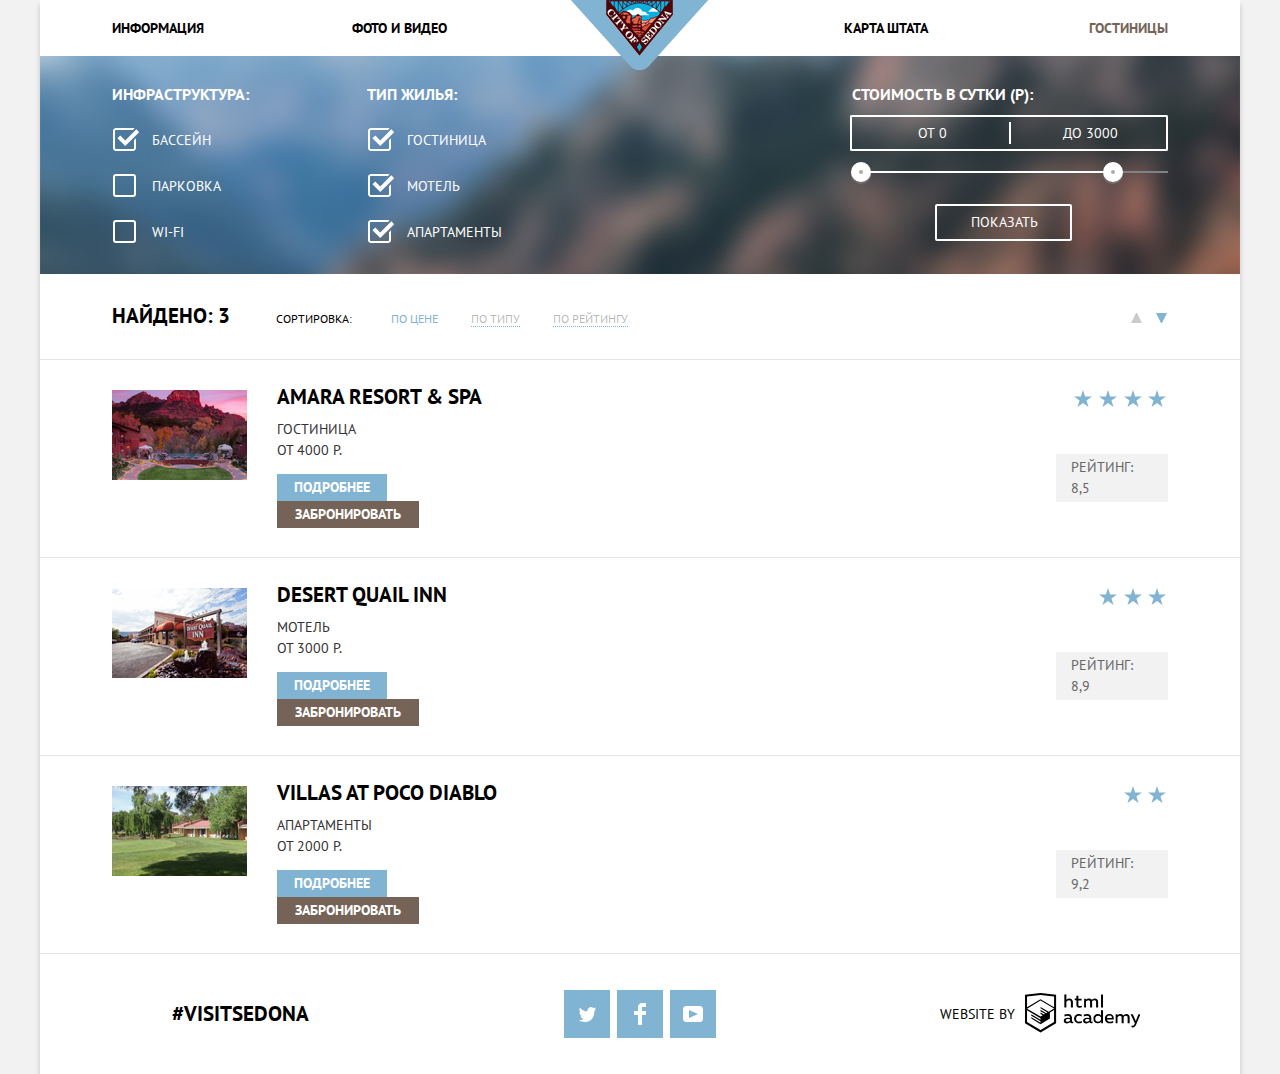
==== commit 99412774: "add corrections to the inner page due to pixelperfect" ====
--- a/hotels.html
+++ b/hotels.html
@@ -65,7 +65,7 @@
                     </ul>
                 </fieldset>
                 <fieldset class="filter-price">
-                    <legend class="filter-title">Стоимость в сутки(р):</legend>
+                    <legend class="filter-title">Стоимость в сутки (р):</legend>
                     <div class="filter-price-wrapper">
                         <div class="filter-price-item item-left">
                             <label for="price-from">От</label>
--- a/css/style.css
+++ b/css/style.css
@@ -48,7 +48,7 @@
 }
 
 .main-header.inner-page {
-    min-height: 58px;
+    min-height: 56px;
 }
 
 .main-menu {
@@ -76,11 +76,15 @@
 }
 
 .menu-item {
-    padding: 16px 0;
-
-    width: 264px;
+    padding: 15px 0;
+
+    width: 240px;
 
     text-align: left;
+}
+
+.menu-item:nth-child(3) {
+    margin-left: auto;
 }
 
 .menu-item:nth-child(n + 3) {
@@ -139,14 +143,14 @@
 }
 
 .about-description {
-    padding: 60px 313px 53px 312px;
+    padding: 60px 313px 50px 313px;
     background-color: #fff;
 }
 
 .about-description b {
     display: inline-block;
 
-    padding-bottom: 30px;
+    padding-bottom: 28px;
 
     font-size: 21px;
     line-height: 26px;
@@ -311,7 +315,9 @@
     width: 74px;
     height: 70px;
 
-    margin-left: -35px;
+    top: 61px;
+    margin-left: -40px;
+
     background: url("../img/service_icon_2.svg") 0 0 no-repeat;
 }
 
@@ -322,6 +328,7 @@
     height: 76px;
 
     margin-left: -32px;
+
     background: url("../img/service_icon_3.svg") 0 0 no-repeat;
 }
 
@@ -339,10 +346,9 @@
 }
 
 .reservation {
-    padding: 57px 316px 0 316px;
+    padding: 50px 316px 0 316px;
     background-color: #fff;
 }
-
 
 .reservation b {
     display: inline-block;
@@ -362,19 +368,25 @@
 
 .reservation p {
     margin: 0;
-    padding-bottom: 47px;
+    padding-bottom: 46px;
 
     text-align: center;
+}
+
+.reservation-search-wrap {
+    position: relative;
 }
 
 .reservation-button {
     font: inherit;
     color: inherit;
 
+    position: relative;
+
     display: inline-block;
 
     margin: 0 auto;
-    padding: 34px 139px;
+    padding: 30px 139px;
 
     font-size: 21px;
     line-height: 26px;
@@ -386,6 +398,8 @@
     color: #fff;
     background-color: #766357;
     border: none;
+
+    z-index: 2;
 }
 
 .reservation-button:hover {
@@ -463,7 +477,13 @@
 .social-list li {
     display: inline-block;
 
+    padding-right: 3px;
+
     vertical-align: middle;
+}
+
+.social-list li:last-child {
+    padding-right: 0;
 }
 
 .social-item {
@@ -471,8 +491,6 @@
 
     display: block;
 
-    padding-right: 4px;
-
     width: 46px;
     height: 48px;
 
@@ -489,10 +507,6 @@
 
 .social-item:active::before {
     opacity: 0.3;
-}
-
-.social-item:last-child {
-    padding-right: 0px;
 }
 
 .social-item::before {
@@ -576,7 +590,38 @@
     fill: #bdbbbc;
 }
 
+@keyframes modal-show {
+    0% {
+        transform: translateY(-35%);
+        opacity: 0;
+    }
+
+    100% {
+        transform: translateY(0);
+        opacity: 1;
+    }
+}
+
+@keyframes modal-close {
+    0% {
+        transform: translateY(0%);
+        opacity: 1;
+    }
+
+    50% {
+        transform: translateY(-35%);
+        opacity: 0;
+    }
+
+    100% {
+        transform: translateY(-1000%);
+        opacity: 0;
+    }
+}
+
 .modal {
+    display: none;
+
     box-sizing: border-box;
 
     padding: 55px;
@@ -585,6 +630,32 @@
     height: 395px;
 
     background-color: #fff;
+}
+
+.modal--show {
+    display: block;
+
+    position: absolute;
+
+    z-index: 1;
+
+    animation-name: modal-show;
+    animation-duration: 0.3s;
+    animation-timing-function: ease-out;
+    animation-fill-mode: forwards;
+}
+
+.modal--close {
+    display: block;
+
+    position: absolute;
+
+    z-index: 1;
+
+    animation-name: modal-close;
+    animation-duration: 0.5s;
+    animation-timing-function: ease-in;
+    animation-fill-mode: forwards;
 }
 
 .form-group {
@@ -597,6 +668,10 @@
     margin-bottom: 29px;
 }
 
+.form-group:nth-of-type(2) {
+    margin-bottom: 31px;
+}
+
 .form-date-wrapper {
     position: relative;
 
@@ -687,7 +762,7 @@
 }
 
 .form-group-age {
-    margin-bottom: 54px;
+    margin-bottom: 53px;
 }
 
 .form-group-age-wrap {
@@ -710,7 +785,7 @@
     text-align: center;
 }
 
-.count-buttons-wrap:first-of-type {
+.form-group-age-wrap:first-of-type .count-buttons-wrap {
     margin-right: 3px;
 }
 
@@ -790,7 +865,7 @@
 
     margin: 0 auto;
     margin-bottom: 55px;
-    padding: 15px 196px 22px 196px;
+    padding: 16px 196px 18px 196px;
 
     font-size: 21px;
     line-height: 26px;
@@ -817,7 +892,7 @@
 .filter {
     padding: 28px 72px 31px 72px;
     background-color: #000;
-    background: url("../img/filter_bg.jpg") center no-repeat;
+    background: url("../img/filter_bg.jpg") 0 16% no-repeat;
 
     color: #fff;
 }
@@ -843,14 +918,15 @@
 }
 
 .filter-title {
-    padding-bottom: 26px;
+    padding-bottom: 25px;
 
     font-size: 16px;
     font-weight: bold;
 }
 
 .filter-price .filter-title {
-    padding-bottom: 12px;
+    padding-left: 2px;
+    padding-bottom: 10px;
 }
 
 .filter-list {
@@ -864,7 +940,7 @@
 .filter-housing-type .filter-item {
     position: relative;
 
-    padding-bottom: 23px;
+    padding-bottom: 25px;
     padding-left: 40px;
 }
 
@@ -883,8 +959,8 @@
     width: 23px;
     height: 23px;
 
-    top: 0;
-    left: 2px;
+    top: -2px;
+    left: 1px;
 
     border: 2px solid #fff;
     border-radius: 3px;
@@ -904,8 +980,8 @@
     width: 27px;
     height: 23px;
 
-    top: 0;
-    left: 2px;
+    top: -2px;
+    left: 1px;
 
     background: url("../img/checkbox-on.svg") center no-repeat;
 }
@@ -931,7 +1007,7 @@
     display: inline-block;
 
     margin-right: -4px;
-    padding: 7px 0;
+    padding: 6px 0 5px 0;
 
     text-align: right;
 
@@ -977,7 +1053,7 @@
 
     box-sizing: border-box;
 
-    padding: 7px 4px;
+    padding: 6px 4px 5px 4px;
 
     text-align: left;
     text-transform: uppercase;
@@ -1006,7 +1082,7 @@
     height: 20px;
 
     margin-left: 1px;
-    padding-top: 11px;
+    padding-top: 10px;
     padding-bottom: 23px;
 
 }
@@ -1098,7 +1174,7 @@
 
     box-sizing: border-box;
 
-    margin: 0 auto;
+    margin-left: 85px;
     padding: 6px 34px;
 
     width: 137px;
@@ -1123,7 +1199,7 @@
     display: flex;
     align-items: center;
 
-    padding: 31px 72px;
+    padding: 28px 72px 30px 72px;
 
     background-color: #fff;
     border-bottom: 1px solid #e5e5e5;
@@ -1141,7 +1217,7 @@
 .sort-title {
     margin: 0;
     padding: 0;
-    padding-top: 7px;
+    padding-top: 6px;
 
     width: 105px;
 
@@ -1149,6 +1225,8 @@
     line-height: 18px;
     font-weight: normal;
 
+    text-align: right;
+
     color: #000;
 }
 
@@ -1164,10 +1242,8 @@
 .sort-list li {
     display: inline-block;
 
-    margin-left: 32px;
-    padding-top: 7px;
-
-    border-bottom: 1px dotted #81b3d2;
+    margin-left: 29px;
+    padding-top: 6px;
 }
 
 .sort-list li:first-child {
@@ -1180,6 +1256,8 @@
     text-decoration: none;
 
     color: rgba(0, 0, 0, 0.3);
+
+    border-bottom: 1px dotted #81b3d2;
 }
 
 .list-item:hover {
@@ -1188,14 +1266,14 @@
 
 .list-item:active {
     color: #000;
-}
-
-.sort-list li:active {
+
     border-bottom: none;
 }
 
 .list-item.active {
-    color: rgba(129, 179, 210, 1);
+    color: #81b3d2;
+
+    border-bottom: none;
 
     cursor: auto;
 }
@@ -1217,7 +1295,7 @@
 .sort-arrow {
     display: inline-block;
 
-    vertical-align: bottom;
+    vertical-align: center;
     width: 11px;
     height: 10px;
 }
@@ -1239,8 +1317,13 @@
     border-right-color: transparent;
 }
 
+.top-sort-arrow {
+    padding-top: 3px;
+}
+
 .down-sort-arrow {
-    transform: rotate(180deg);
+    transform: rotate(180deg) translateY(-3px);
+
 }
 
 .sort-arrow a:hover {
@@ -1259,6 +1342,8 @@
     border-color: #81b3d2;
     border-left-color: transparent;
     border-right-color: transparent;
+
+    cursor: auto;
 }
 
 .booking-list {
@@ -1273,7 +1358,7 @@
 .booking-item {
     display: flex;
 
-    padding: 28px 72px 30px 72px;
+    padding: 30px 72px 29px 72px;
 
     border-bottom: 1px solid #e5e5e5;
 }
@@ -1299,7 +1384,7 @@
 .booking-title {
     margin: 0;
     margin-top: -6px;
-    padding-bottom: 10px;
+    padding-bottom: 9px;
 
     font-size: 21px;
     line-height: 26px;
@@ -1328,7 +1413,7 @@
     display: inline-block;
 
     margin: 0;
-    padding-bottom: 13px; 
+    padding-bottom: 13px;
 
     width: 142px;
 }
@@ -1341,19 +1426,19 @@
 
     display: inline-block;
 
-    margin-right: 2px; 
+    margin-right: 2px;
     padding: 3px 17px;
 
     width: 110px;
 
     font-weight: bold;
-    
+
     text-align: center;
     text-transform: uppercase;
     text-decoration: none;
 
     color: #fff;
-    background-color: #81b3d2; 
+    background-color: #81b3d2;
 }
 
 .booking-button {
@@ -1369,33 +1454,33 @@
     width: 142px;
 
     font-weight: bold;
-    
+
     text-align: center;
     text-transform: uppercase;
     text-decoration: none;
 
     color: #fff;
-    background-color: #766357;  
-    
+    background-color: #766357;
+
     border: none;
 }
 
 .booking-more-info-button:hover {
-    background-color: #669ec0;      
+    background-color: #669ec0;
 }
 
 .booking-more-info-button:active {
     background-color: #5496bd;
-    color: rgba(255, 255, 255, 0.3);      
+    color: rgba(255, 255, 255, 0.3);
 }
 
 .booking-button:hover {
-    background-color: #604e43;     
+    background-color: #604e43;
 }
 
 .booking-button:active {
-    background-color: #503e33; 
-    color: rgba(255, 255, 255, 0.3);      
+    background-color: #503e33;
+    color: rgba(255, 255, 255, 0.3);
 }
 
 .rating-stars {
@@ -1416,7 +1501,7 @@
     display: inline-block;
 
     padding-right: 3px;
-    
+
     width: 18px;
     height: 17px;
 
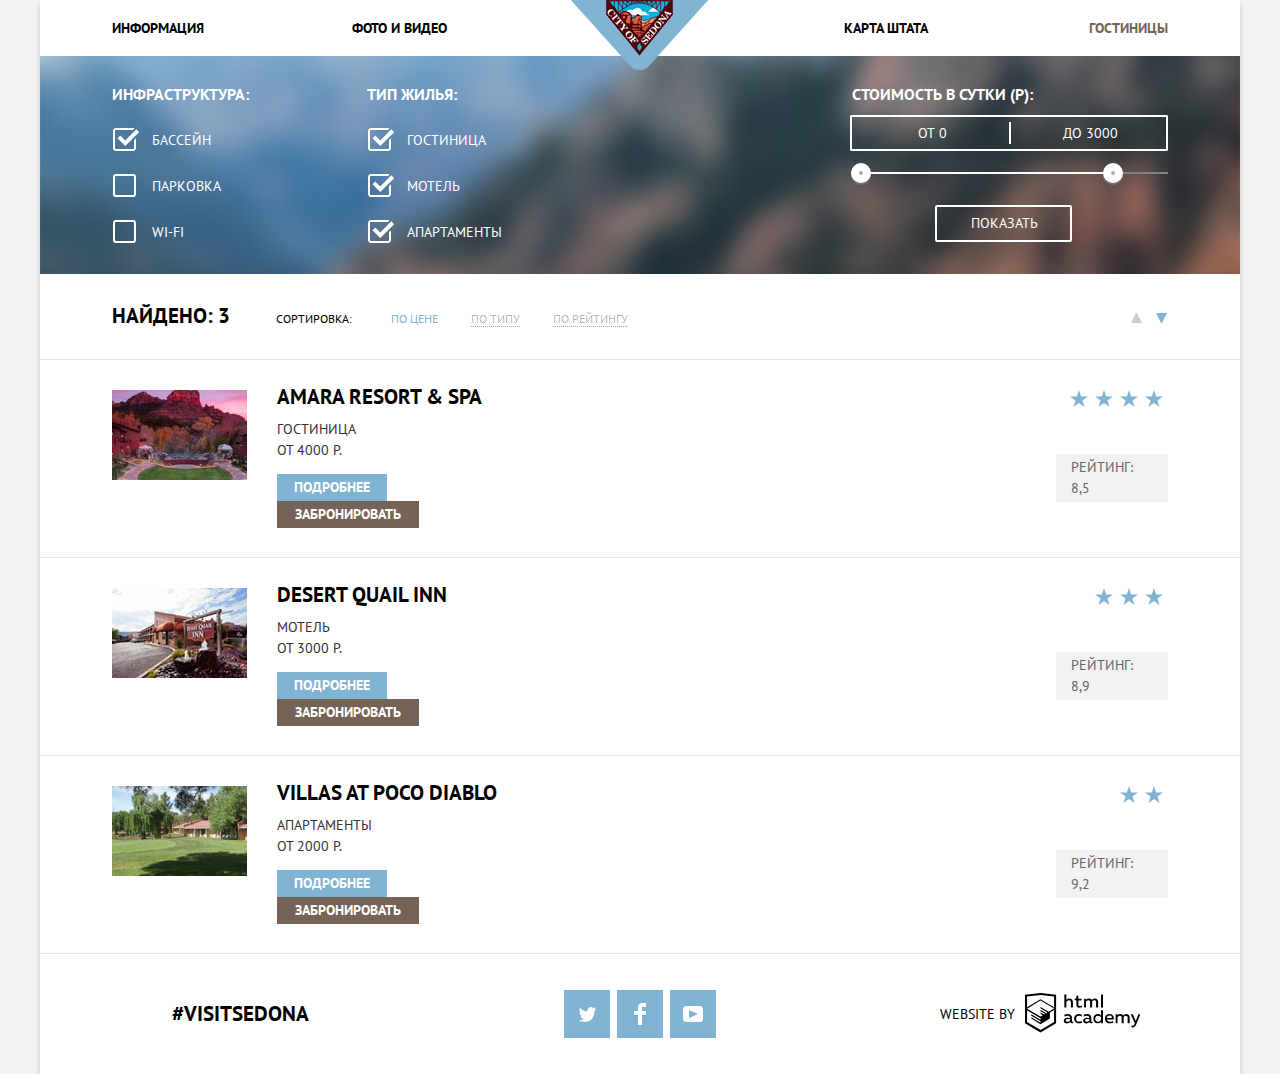
==== commit 99a4d31f: "add some corrections, change structure of css code" ====
--- a/hotels.html
+++ b/hotels.html
@@ -25,6 +25,7 @@
     <main>
         <h1 class="visually-hidden">Поиск гостиниц на сайте «Седона»</h1>
         <section class="filter">
+            <h2 class="visually-hidden">Фильтр для поиска гостиниц</h2>
             <form class="filter-form" action="" method="POST">
                 <fieldset class="filter-infrastructure">
                     <legend class="filter-title">Инфраструктура:</legend>
@@ -195,9 +196,8 @@
             </div>
             <div class="footer-developer">
                 <p>Website by</p>
-                <a class="footer-developer-logo" href="https://htmlacademy.ru/intensive/htmlcss"><svg id="Layer_1"
+                <a class="footer-developer-logo" href="https://htmlacademy.ru/intensive/htmlcss"><svg
                         data-name="Layer 1" xmlns="http://www.w3.org/2000/svg" viewBox="0 0 113 39">
-                        <title>logo_name</title>
                         <path
                             d="M401.93,351.51a2.07,2.07,0,0,0,.58-0.11v1.4a3.41,3.41,0,0,1-1.24.22,1.75,1.75,0,0,1-1.75-1,5.08,5.08,0,0,1-3.3,1.13c-1.59,0-3.06-.87-3.06-2.68,0-2.24,2.08-2.93,3.9-2.93a11.63,11.63,0,0,1,2.28.26v-0.31c0-1.09-.8-1.86-2.3-1.86a7.79,7.79,0,0,0-3.15.67v-1.79a10.72,10.72,0,0,1,3.35-.58c2.48,0,4,1.18,4,3.83v3.14A0.57,0.57,0,0,0,401.93,351.51Zm-6.76-1.19a1.42,1.42,0,0,0,1.64,1.29,3.56,3.56,0,0,0,2.53-1V349.1a10.21,10.21,0,0,0-1.9-.22C396.34,348.89,395.17,349.23,395.17,350.33Z"
                             transform="translate(-355.09 -323.29)" />
@@ -232,7 +232,7 @@
                         <path
                             d="M370.53,323.31l-0.16,0-15.28,1.6v28L370.37,362l15.28-9.09v-28Zm13.12,28.45-13.28,7.9-13.28-7.9V340.28l13.22,7.87,0,1.43-9.07-5.4v1.38l9.11,5.47,0,1.46-9.1-5.42v1.38l9.11,5.47h0l9.19-5.5v-1.39h0v-4.52l4.1-2.45v11.67Zm0-13.16L380,340.74h0l-1.68,1-8-4.76v1.38l6.84,4.07-0.06,0-0.15.09-1,.57-5.64-3.36v1.38l4.45,2.65-1.05.7,0,0-3.36-2v1.38l2.21,1.3-2.25,1.35-13.16-7.82,13.17-7.92h0Zm0-1.39-13.35-7.87h0l-13.2,7.86v-10.5l13.28-1.39,13.28,1.39v10.51Z"
                             transform="translate(-355.09 -323.29)" />
-                    </svg><span class="visually-hidden">HTML Academy</span><a>
+                    </svg><span class="visually-hidden">HTML Academy</span></a>
             </div>
         </div>
 
--- a/css/style.css
+++ b/css/style.css
@@ -4,19 +4,18 @@
     font-size: 14px;
     line-height: 21px;
     font-family: 'PT Sans', 'Arial', sans-serif;
-
+    color: #333333;
     text-transform: uppercase;
 
     background-color: #f2f2f2;
-    color: #333333;
 }
 
 .container {
+    width: 1200px;
     margin: 0 auto;
 
-    width: 1200px;
-
-    box-shadow: 0px 5px 5px 0px rgba(0, 0, 0, 0.2);
+    -webkit-box-shadow: 0 5px 5px 0 rgba(0, 0, 0, 0.2);
+    box-shadow: 0 5px 5px 0 rgba(0, 0, 0, 0.2);
 }
 
 .visually-hidden:not(:focus):not(:active),
@@ -32,8 +31,10 @@
 
     white-space: nowrap;
 
+    -webkit-clip-path: inset(100%);
     clip-path: inset(100%);
     clip: rect(0 0 0 0);
+
     overflow: hidden;
 }
 
@@ -42,8 +43,7 @@
 
     min-height: 780px;
 
-    background-color: #fff;
-
+    background-color: #ffffff;
     background: url("../img/header_bg.jpg") 0 0 no-repeat;
 }
 
@@ -52,33 +52,31 @@
 }
 
 .main-menu {
+    display: -webkit-box;
+    display: -ms-flexbox;
     display: flex;
-
     margin: 0;
     padding: 0 72px;
 
+    background-color: #ffffff;
+
     list-style: none;
-
-    background-color: #fff;
 }
 
 .main-logo img {
     position: absolute;
-
-    display: block;
     top: 0;
     left: 50%;
 
-    margin-left: -69px;
-
+    display: block;
     width: 138px;
     height: 70px;
+    margin-left: -69px;
 }
 
 .menu-item {
+    width: 240px;
     padding: 15px 0;
-
-    width: 240px;
 
     text-align: left;
 }
@@ -94,10 +92,8 @@
 .menu-item a {
     line-height: 26px;
     font-weight: bold;
-
     text-decoration: none;
-
-    color: #000;
+    color: #000000;
 }
 
 .menu-item a:hover {
@@ -105,7 +101,8 @@
 }
 
 .menu-item a:active {
-    color: #000;
+    color: #000000;
+
     opacity: 0.3;
 }
 
@@ -113,6 +110,7 @@
 .menu-item.current-page a:hover,
 .menu-item.current-page a:active {
     color: #766357;
+
     opacity: 1;
 }
 
@@ -125,7 +123,6 @@
 
 .header-greeting-title img {
     display: block;
-
     margin: 0 auto;
 }
 
@@ -133,59 +130,60 @@
     content: "";
 
     position: absolute;
-
     bottom: 0;
     left: 0;
 
     width: 1200px;
     height: 57px;
+
     background: url("../img/decorate_header_shape.png") 0 0 no-repeat;
 }
 
 .about-description {
     padding: 60px 313px 50px 313px;
-    background-color: #fff;
+
+    background-color: #ffffff;
 }
 
 .about-description b {
     display: inline-block;
-
     padding-bottom: 28px;
 
     font-size: 21px;
     line-height: 26px;
-
+    color: #000000;
     text-align: center;
 
-    color: #000;
 }
 
 .about-description p {
     margin: 0;
 
     line-height: 26px;
-
     text-align: center;
 }
 
 .feature-1,
 .feature-2,
 .feature-3-5 {
+    display: -webkit-box;
+    display: -ms-flexbox;
     display: flex;
 }
 
 .feature-info {
-    padding: 47px 45px 58px 45px;
     width: 400px;
-
+    padding: 47px 0 58px 0;
+
+    color: #ffffff;
     text-align: center;
 
-    color: #fff;
     background-color: #81b3d2;
 }
 
 .feature-3-5 .feature-info {
-    padding: 47px 60px 58px 60px;
+    padding: 47px 0 58px 0;
+
     background-color: #eeeeee;
 }
 
@@ -194,19 +192,16 @@
     padding-bottom: 24px;
 
     font-size: 21px;
-    line-height: 21px;
-    font-weight: bold;
 }
 
 .feature-3-5 .feature-title {
-    color: #000;
+    color: #000000;
 }
 
 .feature-number {
     position: relative;
 
     display: inline-block;
-
     margin: 0;
     padding-bottom: 22px;
 }
@@ -219,13 +214,13 @@
     content: "";
 
     position: absolute;
-
     top: 10px;
     left: -17px;
 
     width: 14px;
     height: 1px;
-    background-color: #fff;
+
+    background-color: #ffffff;
 }
 
 .feature-3-5 .feature-number::before {
@@ -236,13 +231,13 @@
     content: "";
 
     position: absolute;
-
     top: 10px;
     left: 23px;
 
     width: 14px;
     height: 1px;
-    background-color: #fff;
+
+    background-color: #ffffff;
 }
 
 .feature-3-5 .feature-number::after {
@@ -250,7 +245,9 @@
 }
 
 .feature-description {
-    margin: 0;
+    max-width: 305px;
+    margin: 0 auto;
+
 }
 
 .feature-3-5 .feature-description {
@@ -263,15 +260,17 @@
 }
 
 .feature-logo img {
-    width: 800px;
-    height: 256px;
+    width: 100%;
+    height: 100%;
 }
 
 .services {
-    background-color: #fff;
+    background-color: #ffffff;
 }
 
 .services-list {
+    display: -webkit-box;
+    display: -ms-flexbox;
     display: flex;
 
     margin: 0;
@@ -283,8 +282,8 @@
 .services-item {
     position: relative;
 
-    padding: 162px 55px 84px 55px;
     width: 400px;
+    padding: 162px 0 84px 0;
 
     text-align: center;
 }
@@ -293,7 +292,6 @@
     content: "";
 
     position: absolute;
-
     top: 60px;
     left: 50%;
 }
@@ -303,19 +301,16 @@
 
     width: 76px;
     height: 72px;
-
     margin-left: -38px;
 
     background: url("../img/service_icon_1.svg") 0 0 no-repeat;
 }
 
 .services-item:nth-child(2):after {
-    top: 59px;
+    top: 61px;
 
     width: 74px;
     height: 70px;
-
-    top: 61px;
     margin-left: -40px;
 
     background: url("../img/service_icon_2.svg") 0 0 no-repeat;
@@ -326,7 +321,6 @@
 
     width: 64px;
     height: 76px;
-
     margin-left: -32px;
 
     background: url("../img/service_icon_3.svg") 0 0 no-repeat;
@@ -337,33 +331,28 @@
     padding-bottom: 21px;
 
     font-size: 21px;
-    line-height: 21px;
-    font-weight: bold;
 }
 
 .service-description {
-    margin: 0;
+    max-width: 285px;
+    margin: 0 auto;
 }
 
 .reservation {
     padding: 50px 316px 0 316px;
-    background-color: #fff;
+
+    background-color: #ffffff;
 }
 
 .reservation b {
     display: inline-block;
-
+    width: 568px;
     padding-bottom: 30px;
-
-    width: 568px;
 
     font-size: 30px;
     line-height: 36px;
-    font-weight: bold;
-
     text-align: center;
-
-    color: #000;
+    color: #000000;
 }
 
 .reservation p {
@@ -378,28 +367,23 @@
 }
 
 .reservation-button {
+    position: relative;
+    z-index: 2;
+
+    display: inline-block;
+    width: 568px;
+    padding: 30px 0;
+
     font: inherit;
-    color: inherit;
-
-    position: relative;
-
-    display: inline-block;
-
-    margin: 0 auto;
-    padding: 30px 139px;
-
     font-size: 21px;
     line-height: 26px;
     font-weight: bold;
+    color: #ffffff;
+    text-align: center;
     text-transform: uppercase;
 
-    width: 568px;
-
-    color: #fff;
     background-color: #766357;
     border: none;
-
-    z-index: 2;
 }
 
 .reservation-button:hover {
@@ -407,311 +391,136 @@
 }
 
 .reservation-button:active {
+    color: rgba(255, 255, 255, 0.3);
+
     background-color: #503e33;
-    color: rgba(255, 255, 255, 0.3);
-}
-
-.footer-contact-map {
+}
+
+.modal {
+    display: none;
+    width: 568px;
+    height: 395px;
+    padding: 55px;
+
+    -webkit-box-sizing: border-box;
+    box-sizing: border-box;
+
+    background-color: #ffffff;
+}
+
+.modal--show {
+    position: absolute;
+    z-index: 1;
+
+    display: block;
+
+    -webkit-animation-name: modal-show;
+    animation-name: modal-show;
+    -webkit-animation-duration: 0.3s;
+    animation-duration: 0.3s;
+    -webkit-animation-timing-function: ease-out;
+    animation-timing-function: ease-out;
+    -webkit-animation-fill-mode: forwards;
+    animation-fill-mode: forwards;
+}
+
+.modal--close {
+    position: absolute;
+    z-index: 1;
+
+    display: block;
+
+    -webkit-animation-name: modal-close;
+    animation-name: modal-close;
+    -webkit-animation-duration: 0.5s;
+    animation-duration: 0.5s;
+    -webkit-animation-timing-function: ease-in;
+    animation-timing-function: ease-in;
+    -webkit-animation-fill-mode: forwards;
+    animation-fill-mode: forwards;
+}
+
+.form-group {
     position: relative;
 
-    width: 1200px;
-    height: 593px;
-}
-
-.footer-contact-map iframe {
-    width: 100%;
-    height: 100%;
-}
-
-.footer-bottom {
+    display: -webkit-box;
+    display: -ms-flexbox;
     display: flex;
+    -webkit-box-pack: justify;
+    -ms-flex-pack: justify;
+    justify-content: space-between;
+    -webkit-box-align: center;
+    -ms-flex-align: center;
     align-items: center;
-
-    position: absolute;
-
-    bottom: 0;
-    left: 0;
-
-    background-color: rgba(255, 255, 255, 0.9);
-}
-
-.footer-bottom.inner-page {
-    display: flex;
-
+    margin-bottom: 29px;
+}
+
+.form-group:nth-of-type(2) {
+    margin-bottom: 31px;
+}
+
+.form-date-wrapper {
     position: relative;
-
-    background-color: #fff;
-}
-
-.footer-bottom b {
-    display: inline-block;
-
-    width: 400px;
-
-    font-size: 21px;
+}
+
+.form-group label {
+    line-height: 26px;
+    color: #000000;
+    font-weight: bold;
+
+}
+
+.form-group input {
+    width: 346px;
+    height: 38px;
+    padding: 6px 13px;
+
+    -webkit-box-sizing: border-box;
+    box-sizing: border-box;
+    font: inherit;
     line-height: 26px;
     font-weight: bold;
-
-    text-align: center;
-
-    color: #000;
-}
-
-.footer-social {
-    width: 400px;
-
-    padding: 36px 0;
-
-    text-align: center;
-}
-
-.social-list {
-    display: block;
-
-    margin: auto 0;
-    padding: 0;
-
-    list-style: none;
-}
-
-.social-list li {
-    display: inline-block;
-
-    padding-right: 3px;
-
-    vertical-align: middle;
-}
-
-.social-list li:last-child {
-    padding-right: 0;
-}
-
-.social-item {
-    position: relative;
-
-    display: block;
-
-    width: 46px;
-    height: 48px;
-
-    background-color: #81b3d2;
-}
-
-.social-item:hover {
-    background-color: #669ec0;
-}
-
-.social-item:active {
-    background-color: #5496bd;
-}
-
-.social-item:active::before {
-    opacity: 0.3;
-}
-
-.social-item::before {
-    content: "";
-
-    position: absolute;
-}
-
-.social-vk::before {
-    top: 50%;
-    left: 50%;
-
-    margin-top: -8px;
-    margin-left: -9px;
-
-    width: 18px;
-    height: 16px;
-
-    background: url("../img/social_twitter.svg") center no-repeat;
-}
-
-.social-fb::before {
-    top: 50%;
-    left: 50%;
-
-    margin-top: -11px;
-    margin-left: -6px;
-
-    width: 12px;
-    height: 22px;
-
-    background: url("../img/social_facebook.svg") center no-repeat;
-}
-
-.social-youtube::before {
-    top: 50%;
-    left: 50%;
-
-    margin-top: -8px;
-    margin-left: -10px;
-
-    width: 20px;
-    height: 16px;
-
-    background: url("../img/social_youtube.svg") center no-repeat;
-}
-
-.footer-developer {
-    width: 400px;
-
-    text-align: center;
-}
-
-.footer-developer p {
-    display: inline-block;
-
-    vertical-align: middle;
-
-    margin: 0;
-    padding-right: 6px;
-
+    color: #000000;
+    text-transform: uppercase;
+
+    background-color: #f2f2f2;
+    border: none;
+}
+
+.form-group input::-webkit-input-placeholder {
+    font: inherit;
     line-height: 26px;
-
-    color: #000;
-}
-
-.footer-developer-logo {
-    display: inline-block;
-
-    vertical-align: middle;
-
-    width: 115px;
-    height: 42px;
-}
-
-.footer-developer-logo:hover svg {
-    fill: #81b3d2;
-}
-
-.footer-developer-logo:active svg {
-    fill: #bdbbbc;
-}
-
-@keyframes modal-show {
-    0% {
-        transform: translateY(-35%);
-        opacity: 0;
-    }
-
-    100% {
-        transform: translateY(0);
-        opacity: 1;
-    }
-}
-
-@keyframes modal-close {
-    0% {
-        transform: translateY(0%);
-        opacity: 1;
-    }
-
-    50% {
-        transform: translateY(-35%);
-        opacity: 0;
-    }
-
-    100% {
-        transform: translateY(-1000%);
-        opacity: 0;
-    }
-}
-
-.modal {
-    display: none;
-
-    box-sizing: border-box;
-
-    padding: 55px;
-
-    width: 568px;
-    height: 395px;
-
-    background-color: #fff;
-}
-
-.modal--show {
-    display: block;
-
-    position: absolute;
-
-    z-index: 1;
-
-    animation-name: modal-show;
-    animation-duration: 0.3s;
-    animation-timing-function: ease-out;
-    animation-fill-mode: forwards;
-}
-
-.modal--close {
-    display: block;
-
-    position: absolute;
-
-    z-index: 1;
-
-    animation-name: modal-close;
-    animation-duration: 0.5s;
-    animation-timing-function: ease-in;
-    animation-fill-mode: forwards;
-}
-
-.form-group {
-    position: relative;
-
-    display: flex;
-    justify-content: space-between;
-    align-items: center;
-
-    margin-bottom: 29px;
-}
-
-.form-group:nth-of-type(2) {
-    margin-bottom: 31px;
-}
-
-.form-date-wrapper {
-    position: relative;
-
-}
-
-.form-group label {
+    color: #000000;
+    text-transform: uppercase;
+}
+
+.form-group input::-moz-placeholder {
+    font: inherit;
     line-height: 26px;
-
-    font-weight: bold;
-
-    color: #000;
-}
-
-.form-group input {
+    color: #000000;
+    text-transform: uppercase;
+}
+
+.form-group input:-ms-input-placeholder {
     font: inherit;
-
-    box-sizing: border-box;
-
-    padding: 6px 13px;
-
-    width: 346px;
-
     line-height: 26px;
     font-weight: bold;
-
-    color: #000;
-    background-color: #f2f2f2;
-
+    color: #000000;
     text-transform: uppercase;
-
-    border: none;
+}
+
+.form-group input::-ms-input-placeholder {
+    font: inherit;
+    line-height: 26px;
+    font-weight: bold;
+    color: #000000;
+    text-transform: uppercase;
 }
 
 .form-group input::placeholder {
     font: inherit;
-
     line-height: 26px;
-
-    color: #000;
-
+    color: #000000;
     text-transform: uppercase;
 }
 
@@ -723,7 +532,7 @@
     padding: 4px 11px;
     padding-right: 34px;
 
-    background-color: #fff;
+    background-color: #ffffff;
     border: 2px solid #e5e5e5;
 
     outline: none;
@@ -731,14 +540,12 @@
 
 .calendar-button {
     position: absolute;
-
-    padding: 0;
-
     top: 0;
     right: 0;
 
     width: 37px;
     height: 38px;
+    padding: 0;
 
     background-color: transparent;
     border: none;
@@ -746,14 +553,14 @@
 
 .calendar-icon {
     display: block;
-    margin: auto;
-
     width: 21px;
     height: 22px;
+    margin: auto;
 }
 
 .calendar-icon:hover {
-    fill: #000;
+    fill: #000000;
+
     cursor: pointer;
 }
 
@@ -766,10 +573,15 @@
 }
 
 .form-group-age-wrap {
+    display: -webkit-box;
+    display: -ms-flexbox;
     display: flex;
+    -webkit-box-pack: justify;
+    -ms-flex-pack: justify;
     justify-content: space-between;
+    -webkit-box-align: center;
+    -ms-flex-align: center;
     align-items: center;
-
     width: 229px;
 }
 
@@ -778,9 +590,8 @@
 }
 
 .form-group-age-wrap input {
-    padding: 6px 10px;
-
     width: 38px;
+    padding: 6px 0;
 
     text-align: center;
 }
@@ -794,6 +605,8 @@
 }
 
 .count-buttons-wrap {
+    display: -webkit-box;
+    display: -ms-flexbox;
     display: flex;
 }
 
@@ -802,12 +615,10 @@
     position: relative;
 
     display: block;
-
     width: 38px;
     height: 38px;
 
     background-color: #f2f2f2;
-
     border: none;
 }
 
@@ -816,30 +627,26 @@
     content: "";
 
     position: absolute;
+    top: 50%;
+    left: 50%;
 
     width: 12px;
     height: 4px;
-
+    margin-top: -2px;
+    margin-left: -6px;
+
+    background-color: #a9a9a9;
+}
+
+.button-count-plus::after {
+    content: "";
+
+    position: absolute;
     top: 50%;
     left: 50%;
 
-    margin-top: -2px;
-    margin-left: -6px;
-
-    background-color: #a9a9a9;
-}
-
-.button-count-plus::after {
-    content: "";
-
-    position: absolute;
-
     width: 4px;
     height: 12px;
-
-    top: 50%;
-    left: 50%;
-
     margin-top: -6px;
     margin-left: -2px;
 
@@ -849,7 +656,9 @@
 .button-count-minus:hover::before,
 .button-count-plus:hover::before,
 .button-count-plus:hover::after {
-    background-color: #000;
+    background-color: #000000;
+
+    cursor: pointer;
 }
 
 .button-count-minus:active::before,
@@ -859,23 +668,18 @@
 }
 
 .modal-button {
+    display: inline-block;
+    width: 458px;
+    padding: 16px 0 18px 0;
+
     font: inherit;
-
-    display: inline-block;
-
-    margin: 0 auto;
-    margin-bottom: 55px;
-    padding: 16px 196px 18px 196px;
-
     font-size: 21px;
     line-height: 26px;
     font-weight: bold;
-
+    text-align: center;
     text-transform: uppercase;
-
-    width: 458px;
-
-    color: #fff;
+    color: #ffffff;
+
     background-color: #81b3d2;
     border: none;
 }
@@ -885,19 +689,196 @@
 }
 
 .modal-button:active {
+    color: rgba(255, 255, 255, 0.3);
+
     background-color: #5496bd;
-    color: rgba(255, 255, 255, 0.3)
+}
+
+.footer-contact-map {
+    position: relative;
+
+    width: 1200px;
+    height: 593px;
+}
+
+.footer-contact-map iframe {
+    width: 100%;
+    height: 100%;
+
+    border: none;
+}
+
+.footer-bottom {
+    position: absolute;
+    bottom: 0;
+    left: 0;
+
+    display: -webkit-box;
+    display: -ms-flexbox;
+    display: flex;
+    -webkit-box-align: center;
+    -ms-flex-align: center;
+    align-items: center;
+
+    background-color: rgba(255, 255, 255, 0.9);
+}
+
+.footer-bottom.inner-page {
+    position: relative;
+
+    display: -webkit-box;
+    display: -ms-flexbox;
+    display: flex;
+
+    background-color: #ffffff;
+}
+
+.footer-bottom b {
+    display: inline-block;
+    width: 400px;
+
+    font-size: 21px;
+    line-height: 26px;
+    font-weight: bold;
+    text-align: center;
+    color: #000000;
+}
+
+.footer-social {
+    width: 400px;
+    padding: 36px 0;
+
+    text-align: center;
+}
+
+.social-list {
+    display: block;
+    margin: auto 0;
+    padding: 0;
+
+    list-style: none;
+}
+
+.social-list li {
+    display: inline-block;
+    padding-right: 3px;
+
+    vertical-align: middle;
+}
+
+.social-list li:last-child {
+    padding-right: 0;
+}
+
+.social-item {
+    position: relative;
+
+    display: block;
+    width: 46px;
+    height: 48px;
+
+    background-color: #81b3d2;
+}
+
+.social-item:hover {
+    background-color: #669ec0;
+}
+
+.social-item:active {
+    background-color: #5496bd;
+}
+
+.social-item:active::before {
+    opacity: 0.3;
+}
+
+.social-item::before {
+    content: "";
+
+    position: absolute;
+}
+
+.social-vk::before {
+    top: 50%;
+    left: 50%;
+
+    width: 18px;
+    height: 16px;
+    margin-top: -8px;
+    margin-left: -9px;
+
+    background: url("../img/social_twitter.svg") center no-repeat;
+}
+
+.social-fb::before {
+    top: 50%;
+    left: 50%;
+
+    width: 12px;
+    height: 22px;
+    margin-top: -11px;
+    margin-left: -6px;
+
+    background: url("../img/social_facebook.svg") center no-repeat;
+}
+
+.social-youtube::before {
+    top: 50%;
+    left: 50%;
+
+    width: 20px;
+    height: 16px;
+    margin-top: -8px;
+    margin-left: -10px;
+
+    background: url("../img/social_youtube.svg") center no-repeat;
+}
+
+.footer-developer {
+    width: 400px;
+
+    text-align: center;
+}
+
+.footer-developer p {
+    display: inline-block;
+    margin: 0;
+    padding-right: 6px;
+
+    line-height: 26px;
+    color: #000000;
+    vertical-align: middle;
+
+}
+
+.footer-developer-logo {
+    display: inline-block;
+    width: 115px;
+    height: 42px;
+
+    vertical-align: middle;
+}
+
+.footer-developer-logo svg:hover {
+    fill: #81b3d2;
+}
+
+.footer-developer-logo svg:active {
+    fill: #bdbbbc;
 }
 
 .filter {
     padding: 28px 72px 31px 72px;
-    background-color: #000;
+
+    color: #ffffff;
+
+    background-color: #000000;
     background: url("../img/filter_bg.jpg") 0 16% no-repeat;
-
-    color: #fff;
 }
 
 .filter-form {
+    display: -webkit-box;
+    display: -ms-flexbox;
     display: flex;
 }
 
@@ -953,35 +934,35 @@
     content: "";
 
     position: absolute;
-
-    box-sizing: border-box;
+    top: -2px;
+    left: 1px;
 
     width: 23px;
     height: 23px;
 
+    -webkit-box-sizing: border-box;
+    box-sizing: border-box;
+
+    border: 2px solid #ffffff;
+    border-radius: 3px;
+}
+
+.checkbox-filter:checked+label::before {
+    border: none;
+}
+
+.checkbox-filter:checked+label::after {
+    content: "";
+
+    position: absolute;
     top: -2px;
     left: 1px;
 
-    border: 2px solid #fff;
-    border-radius: 3px;
-}
-
-.checkbox-filter:checked+label::before {
-    border: none;
-}
-
-.checkbox-filter:checked+label::after {
-    content: "";
-
-    position: absolute;
-
-    box-sizing: border-box;
-
     width: 27px;
     height: 23px;
 
-    top: -2px;
-    left: 1px;
+    -webkit-box-sizing: border-box;
+    box-sizing: border-box;
 
     background: url("../img/checkbox-on.svg") center no-repeat;
 }
@@ -992,8 +973,9 @@
 }
 
 .filter-price-wrapper {
+    display: -webkit-box;
+    display: -ms-flexbox;
     display: flex;
-
     width: 318px;
 }
 
@@ -1002,16 +984,15 @@
 }
 
 .filter-price-item label {
-    box-sizing: border-box;
-
-    display: inline-block;
-
+    display: inline-block;
     margin-right: -4px;
     padding: 6px 0 5px 0;
 
+    -webkit-box-sizing: border-box;
+    box-sizing: border-box;
     text-align: right;
 
-    border: 2px solid #fff;
+    border: 2px solid #ffffff;
     border-right: none;
     border-radius: 2px 0 0 2px;
 }
@@ -1033,70 +1014,66 @@
     content: "";
 
     position: absolute;
+    top: 50%;
+    left: 0;
 
     width: 2px;
     height: 22px;
-
-    top: 50%;
-    left: 0;
-
     margin-top: -11px;
 
-    background-color: #fff;
+    background-color: #ffffff;
 }
 
 .filter-price input {
+    display: inline-block;
+    height: 36px;
+    /* for IE11 */
+    padding: 6px 4px 6px 4px;
+
+    -webkit-box-sizing: border-box;
+    box-sizing: border-box;
+
     font: inherit;
     color: inherit;
-
-    display: inline-block;
-
-    box-sizing: border-box;
-
-    padding: 6px 4px 5px 4px;
-
     text-align: left;
     text-transform: uppercase;
 
     background-color: transparent;
-
-    border: 2px solid #fff;
+    border: 2px solid #ffffff;
     border-left: none;
-
+}
+
+.filter-price input:focus {
     outline: none;
 }
 
 .item-left input {
     width: 74px;
+
     border-right: none;
     border-radius: 0;
 }
 
 .item-right input {
     width: 86px;
+
     border-radius: 0 2px 2px 0;
 }
 
 .range-filter {
+    display: block;
     width: 317px;
-    height: 20px;
-
-    margin-left: 1px;
-    padding-top: 10px;
-    padding-bottom: 23px;
-
+    margin: 10px 0 23px 1px;
 }
 
 .progress-line {
     position: relative;
 
-    display: block;
-
-    margin: 10px 0;
-
+    display: inline-block;
     width: 317px;
     height: 2px;
 
+    vertical-align: middle;
 
     background-color: #7f8284;
 }
@@ -1105,16 +1082,14 @@
     content: "";
 
     position: absolute;
-
     top: 50%;
     left: 14px;
 
-    margin-top: -1px;
-
     width: 246px;
     height: 2px;
-
-    background-color: #fff;
+    margin-top: -1px;
+
+    background-color: #ffffff;
 }
 
 .control-trigger-min,
@@ -1123,10 +1098,10 @@
     height: 4px;
 
     background-color: #ababab;
-
-    border: 8px solid #fff;
+    border: 8px solid #ffffff;
     border-radius: 50%;
 
+    -webkit-box-shadow: 0 2px 1px #79706f;
     box-shadow: 0 2px 1px #79706f;
 
     overflow: hidden;
@@ -1139,69 +1114,67 @@
     content: "";
 
     position: absolute;
-
     top: 50%;
-    left: 0px;
+    left: 0;
+    z-index: 1;
 
     margin-top: -10px;
-    z-index: 1;
 }
 
 .control-trigger-max {
     content: "";
 
     position: absolute;
-
     top: 50%;
     left: 252px;
+    z-index: 1;
 
     margin-top: -10px;
-    z-index: 1;
 }
 
 .control-trigger-min:hover,
 .control-trigger-max:hover {
-    margin-top: -11px;
-
     width: 6px;
     height: 6px;
+    margin-top: -11px;
 }
 
 .form-button {
-    font: inherit;
-
     display: block;
-
-    box-sizing: border-box;
-
+    width: 137px;
     margin-left: 85px;
     padding: 6px 34px;
 
-    width: 137px;
-
+    -webkit-box-sizing: border-box;
+    box-sizing: border-box;
+    font: inherit;
     text-transform: uppercase;
-
-    color: #fff;
+    color: #ffffff;
+
     background-color: transparent;
-    border: 2px solid #fff;
+    border: 2px solid #ffffff;
     border-radius: 2px;
 }
 
 .form-button:hover {
     padding: 8px 36px;
 
-    color: #000;
-    background-color: #fff;
+    color: #000000;
+
+    background-color: #ffffff;
     border: none;
 }
 
 .content-sort {
+    display: -webkit-box;
+    display: -ms-flexbox;
     display: flex;
+    -webkit-box-align: center;
+    -ms-flex-align: center;
     align-items: center;
-
     padding: 28px 72px 30px 72px;
 
-    background-color: #fff;
+    background-color: #ffffff;
     border-bottom: 1px solid #e5e5e5;
 }
 
@@ -1210,31 +1183,26 @@
 
     font-size: 21px;
     line-height: 26px;
-
-    color: #000;
+    color: #000000;
 }
 
 .sort-title {
+    width: 105px;
     margin: 0;
     padding: 0;
     padding-top: 6px;
-
-    width: 105px;
 
     font-size: 12px;
     line-height: 18px;
     font-weight: normal;
-
+    color: #000000;
     text-align: right;
-
-    color: #000;
 }
 
 .sort-list {
+    width: 288px;
     margin: 0;
     padding: 0;
-
-    width: 288px;
 
     list-style: none;
 }
@@ -1253,9 +1221,8 @@
 .list-item {
     font-size: 12px;
     line-height: 18px;
+    color: rgba(0, 0, 0, 0.3);
     text-decoration: none;
-
-    color: rgba(0, 0, 0, 0.3);
 
     border-bottom: 1px dotted #81b3d2;
 }
@@ -1265,7 +1232,7 @@
 }
 
 .list-item:active {
-    color: #000;
+    color: #000000;
 
     border-bottom: none;
 }
@@ -1279,10 +1246,9 @@
 }
 
 .top-down-sort {
+    width: 36px;
     margin-left: auto;
-    padding: 0 1px;
-
-    width: 36px;
+    margin-right: 1px;
 }
 
 .top-down-list {
@@ -1295,7 +1261,6 @@
 .sort-arrow {
     display: inline-block;
 
-    vertical-align: center;
     width: 11px;
     height: 10px;
 }
@@ -1322,12 +1287,13 @@
 }
 
 .down-sort-arrow {
+    -webkit-transform: rotate(180deg) translateY(-3px);
+    -ms-transform: rotate(180deg) translateY(-3px);
     transform: rotate(180deg) translateY(-3px);
-
 }
 
 .sort-arrow a:hover {
-    border-color: #000;
+    border-color: #000000;
     border-left-color: transparent;
     border-right-color: transparent;
 }
@@ -1352,22 +1318,22 @@
 
     list-style: none;
 
-    background-color: #fff;
+    background-color: #ffffff;
 }
 
 .booking-item {
+    display: -webkit-box;
+    display: -ms-flexbox;
     display: flex;
-
     padding: 30px 72px 29px 72px;
 
     border-bottom: 1px solid #e5e5e5;
 }
 
 .booking-logo {
-    padding-right: 30px;
-
     width: 135px;
     height: 90px;
+    margin-right: 30px;
 }
 
 .booking-logo img {
@@ -1376,9 +1342,8 @@
 }
 
 .booking-info {
-    padding-right: 522px;
-
     width: 258px;
+    margin-right: 522px;
 }
 
 .booking-title {
@@ -1388,8 +1353,7 @@
 
     font-size: 21px;
     line-height: 26px;
-
-    color: #000;
+    color: #000000;
 }
 
 .booking-title:hover {
@@ -1402,66 +1366,51 @@
 
 .booking-type {
     display: inline-block;
-
-    margin: 0;
-    padding-right: 2px;
-
     width: 110px;
+    margin: 0;
+    margin-right: 2px;
 }
 
 .booking-price {
     display: inline-block;
-
+    width: 142px;
     margin: 0;
     padding-bottom: 13px;
-
-    width: 142px;
 }
 
 .booking-more-info-button {
-    font: inherit;
-    color: inherit;
-
-    box-sizing: border-box;
-
-    display: inline-block;
-
+    display: inline-block;
+    width: 110px;
     margin-right: 2px;
     padding: 3px 17px;
 
-    width: 110px;
-
+    -webkit-box-sizing: border-box;
+    box-sizing: border-box;
+    font: inherit;
     font-weight: bold;
-
+    color: #ffffff;
     text-align: center;
     text-transform: uppercase;
     text-decoration: none;
 
-    color: #fff;
     background-color: #81b3d2;
 }
 
 .booking-button {
+    display: inline-block;
+    width: 142px;
+    padding: 3px 17px;
+
+    -webkit-box-sizing: border-box;
+    box-sizing: border-box;
     font: inherit;
-    color: inherit;
-
-    box-sizing: border-box;
-
-    display: inline-block;
-
-    padding: 3px 17px;
-
-    width: 142px;
-
     font-weight: bold;
-
+    color: #ffffff;
     text-align: center;
     text-transform: uppercase;
     text-decoration: none;
 
-    color: #fff;
     background-color: #766357;
-
     border: none;
 }
 
@@ -1470,8 +1419,9 @@
 }
 
 .booking-more-info-button:active {
+    color: rgba(255, 255, 255, 0.3);
+
     background-color: #5496bd;
-    color: rgba(255, 255, 255, 0.3);
 }
 
 .booking-button:hover {
@@ -1479,8 +1429,9 @@
 }
 
 .booking-button:active {
+    color: rgba(255, 255, 255, 0.3);
+
     background-color: #503e33;
-    color: rgba(255, 255, 255, 0.3);
 }
 
 .rating-stars {
@@ -1499,11 +1450,9 @@
 
 .star-item {
     display: inline-block;
-
-    padding-right: 3px;
-
     width: 18px;
     height: 17px;
+    margin-right: 3px;
 
     background: url("/img/rating-star.svg") center no-repeat;
 }
@@ -1517,5 +1466,76 @@
     padding: 3px 13px 3px 15px;
 
     color: #666666;
+
     background-color: #f2f2f2;
+}
+
+/* Popup animations */
+
+@-webkit-keyframes modal-show {
+    0% {
+        -webkit-transform: translateY(-35%);
+        transform: translateY(-35%);
+        opacity: 0;
+    }
+
+    100% {
+        -webkit-transform: translateY(0);
+        transform: translateY(0);
+        opacity: 1;
+    }
+}
+
+@keyframes modal-show {
+    0% {
+        -webkit-transform: translateY(-35%);
+        transform: translateY(-35%);
+        opacity: 0;
+    }
+
+    100% {
+        -webkit-transform: translateY(0);
+        transform: translateY(0);
+        opacity: 1;
+    }
+}
+
+@-webkit-keyframes modal-close {
+    0% {
+        -webkit-transform: translateY(0%);
+        transform: translateY(0%);
+        opacity: 1;
+    }
+
+    50% {
+        -webkit-transform: translateY(-35%);
+        transform: translateY(-35%);
+        opacity: 0;
+    }
+
+    100% {
+        -webkit-transform: translateY(-1000%);
+        transform: translateY(-1000%);
+        opacity: 0;
+    }
+}
+
+@keyframes modal-close {
+    0% {
+        -webkit-transform: translateY(0%);
+        transform: translateY(0%);
+        opacity: 1;
+    }
+
+    50% {
+        -webkit-transform: translateY(-35%);
+        transform: translateY(-35%);
+        opacity: 0;
+    }
+
+    100% {
+        -webkit-transform: translateY(-1000%);
+        transform: translateY(-1000%);
+        opacity: 0;
+    }
 }